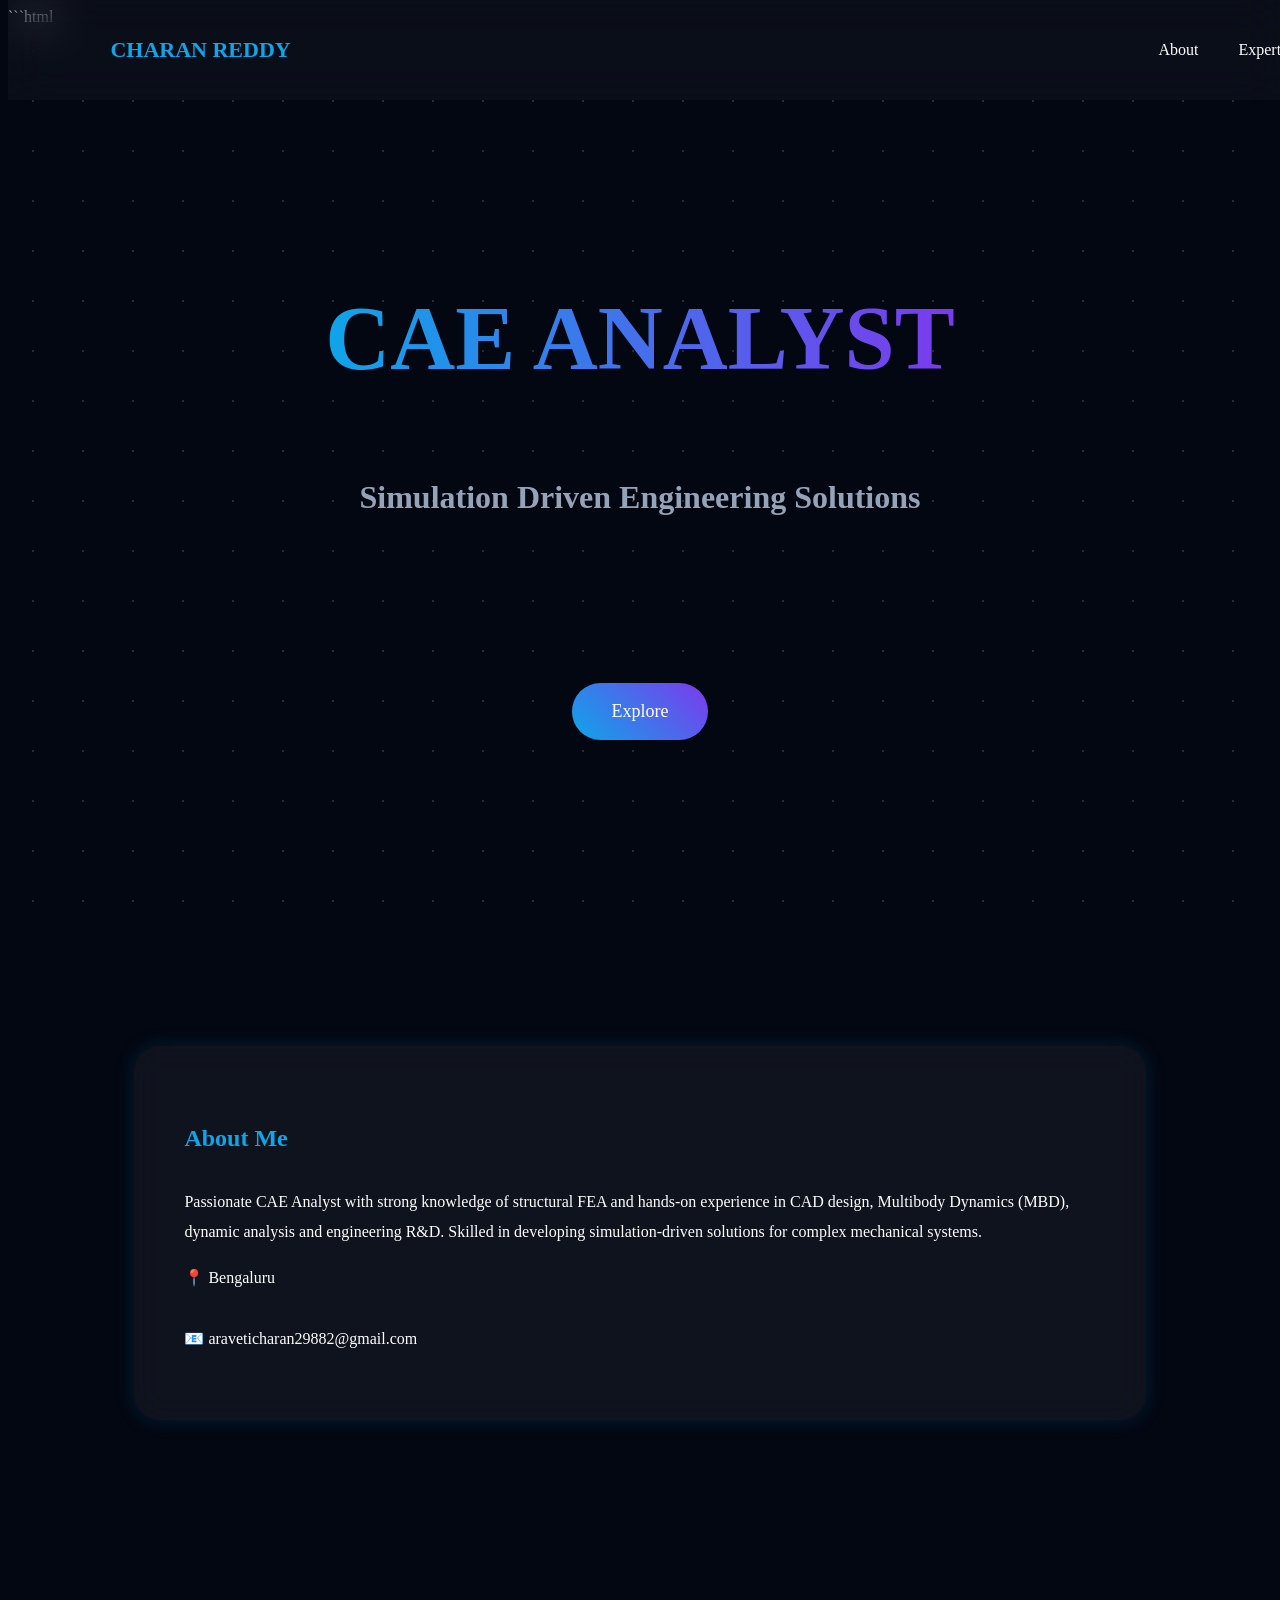
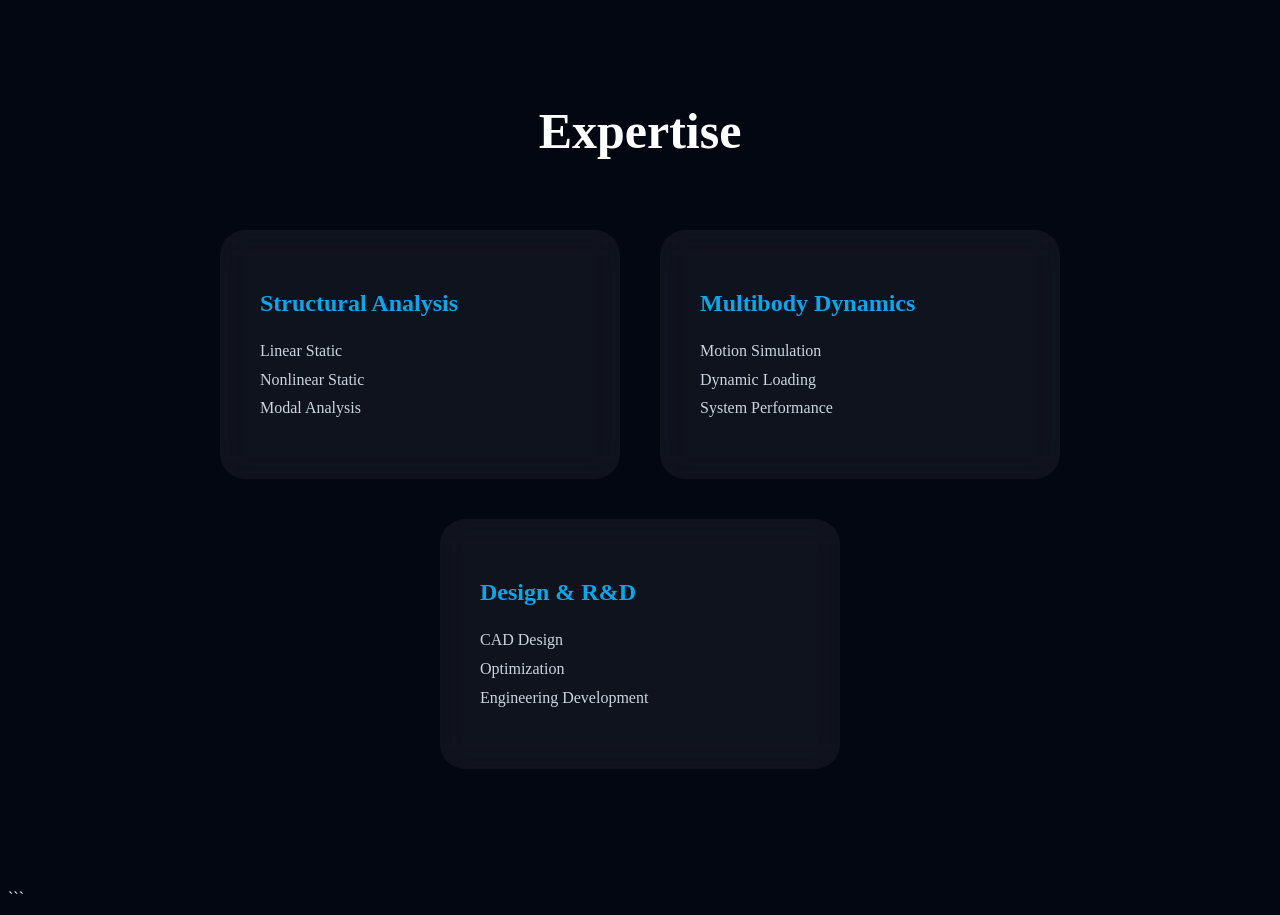
==== index.html @ 8444ec83 "Change Projects link to use an ID for targeting" ====
```html
<!DOCTYPE html>
<html lang="en">

<head>

<meta charset="UTF-8">
<meta name="viewport" content="width=device-width, initial-scale=1.0">

<title>Charan Reddy | CAE Analyst</title>

<link rel="stylesheet" href="style.css">

<link rel="preconnect" href="https://fonts.googleapis.com">
<link rel="preconnect" href="https://fonts.gstatic.com">

<link href="https://fonts.googleapis.com/css2?family=Poppins:wght@300;400;500;700&display=swap" rel="stylesheet">

</head>

<body>

<!-- Background Stars -->
<div class="stars"></div>

<!-- Navbar -->

<nav>

<div class="logo">

CHARAN REDDY

</div>

<ul>

<li><a href="#about">About</a></li>

<li><a href="#expertise">Expertise</a></li>

<li><a href="#" id="projectsLink">Projects</a></li>

</ul>

</nav>


<!-- Hero Section -->

<section class="hero">

<h1>

CAE ANALYST

</h1>

<h2>

Simulation Driven Engineering Solutions

</h2>

<div class="typing">

<span id="typing-text"></span>

</div>

<a class="explore-btn" href="#about">

Explore

</a>

</section>


<!-- About -->

<section id="about">

<div class="glass-card">

<h2>

About Me

</h2>

<p>

Passionate CAE Analyst with strong knowledge of structural FEA and hands-on experience in CAD design, Multibody Dynamics (MBD), dynamic analysis and engineering R&D. Skilled in developing simulation-driven solutions for complex mechanical systems.

</p>

<p>

📍 Bengaluru

<br><br>

📧 araveticharan29882@gmail.com

</p>

</div>

</section>



<!-- Expertise -->

<section id="expertise">

<h1>

Expertise

</h1>

<div class="cards">

<div class="card">

<h2>

Structural Analysis

</h2>

<p>

Linear Static<br>

Nonlinear Static<br>

Modal Analysis

</p>

</div>


<div class="card">

<h2>

Multibody Dynamics

</h2>

<p>

Motion Simulation<br>

Dynamic Loading<br>

System Performance

</p>

</div>


<div class="card">

<h2>

Design & R&D

</h2>

<p>

CAD Design<br>

Optimization<br>

Engineering Development

</p>

</div>

</div>

</section>


<!-- Overlay Project Page -->

<div class="project-overlay" id="projectOverlay">

<div class="overlay-content">

<span class="close-btn" onclick="closeProjects()">

✖

</span>

<h1>

Engineering Case Studies

</h1>


<div class="project-item">

<h2>

MBD and FEA of Extendable Trailer

</h2>

<p>

HyperMesh | OptiStruct | MotionView

</p>

<a href="trailer_case_study.html">

View Case Study →

</a>

</div>



<div class="project-item">

<h2>

FEA Analysis of Hydrostatic Lathe Headstock Assembly

</h2>

<p>

HyperMesh | HyperView

</p>

<a href="headstock_case_study.html">

View Case Study →

</a>

</div>

</div>

</div>


<script src="script.js"></script>

</body>

</html>
```
---- style.css ----
```css
*{
margin:0;
padding:0;
box-sizing:border-box;
font-family:'Poppins',sans-serif;
}

html{
scroll-behavior:smooth;
}

body{
background:#030712;
color:white;
overflow-x:hidden;
}

/* STAR BACKGROUND */

.stars{
position:fixed;
width:100%;
height:100%;
background:
radial-gradient(white 1px, transparent 1px);
background-size:50px 50px;
opacity:0.15;
animation:moveStars 120s linear infinite;
z-index:-1;
}

@keyframes moveStars{

0%{
transform:translateY(0);
}

100%{
transform:translateY(-1000px);
}

}

/* NAVBAR */

nav{

position:fixed;
top:0;
width:100%;
padding:25px 8%;
display:flex;
justify-content:space-between;
align-items:center;

background:rgba(255,255,255,0.03);

backdrop-filter:blur(20px);

z-index:100;

}

.logo{

font-size:22px;
font-weight:700;
color:#0ea5e9;

}

nav ul{

display:flex;
list-style:none;
gap:40px;

}

nav a{

text-decoration:none;
color:white;
transition:0.3s;

}

nav a:hover{

color:#0ea5e9;

}


/* HERO */

.hero{

height:100vh;

display:flex;

flex-direction:column;

justify-content:center;

align-items:center;

text-align:center;

padding:0 20px;

}

.hero h1{

font-size:90px;

background:linear-gradient(to right,#0ea5e9,#7c3aed);

-webkit-background-clip:text;

-webkit-text-fill-color:transparent;

}

.hero h2{

font-size:32px;

margin-top:15px;

color:#94a3b8;

}

.typing{

margin-top:40px;

font-size:24px;

color:#0ea5e9;

height:40px;

}

.explore-btn{

margin-top:60px;

padding:18px 40px;

background:linear-gradient(45deg,#0ea5e9,#7c3aed);

border-radius:50px;

text-decoration:none;

color:white;

font-size:18px;

transition:0.4s;

}

.explore-btn:hover{

transform:translateY(-10px);

box-shadow:

0 0 20px #0ea5e9,

0 0 50px rgba(14,165,233,0.5);

}


/* SECTIONS */

section{

padding:120px 10%;

}


/* GLASS CARD */

.glass-card{

background:rgba(255,255,255,0.05);

backdrop-filter:blur(15px);

padding:50px;

border-radius:25px;

box-shadow:

0 0 20px rgba(14,165,233,0.15);

line-height:1.9;

}

.glass-card h2{

margin-bottom:25px;

color:#0ea5e9;

}


/* EXPERTISE */

#expertise h1{

text-align:center;

margin-bottom:70px;

font-size:50px;

}

.cards{

display:flex;

justify-content:center;

gap:40px;

flex-wrap:wrap;

}

.card{

width:320px;

padding:40px;

background:rgba(255,255,255,0.05);

border-radius:25px;

backdrop-filter:blur(15px);

transition:0.4s;

}

.card:hover{

transform:translateY(-15px);

box-shadow:

0 0 30px rgba(14,165,233,0.5);

}

.card h2{

color:#0ea5e9;

margin-bottom:20px;

}

.card p{

line-height:1.8;

color:#cbd5e1;

}


/* PROJECT OVERLAY */

.project-overlay{

position:fixed;

top:0;

left:0;

width:100%;

height:100%;

background:#030712;

display:none;

justify-content:center;

align-items:center;

z-index:999;

}

.overlay-content{

width:80%;

max-width:1000px;

}

.overlay-content h1{

font-size:60px;

margin-bottom:50px;

text-align:center;

background:linear-gradient(to right,#0ea5e9,#7c3aed);

-webkit-background-clip:text;

-webkit-text-fill-color:transparent;

}

.project-item{

background:rgba(255,255,255,0.05);

padding:40px;

margin-bottom:30px;

border-radius:20px;

transition:0.4s;

}

.project-item:hover{

transform:translateX(15px);

}

.project-item h2{

color:#0ea5e9;

margin-bottom:15px;

}

.project-item p{

color:#94a3b8;

margin-bottom:20px;

}

.project-item a{

color:white;

text-decoration:none;

font-weight:600;

}

.close-btn{

font-size:35px;

float:right;

cursor:pointer;

color:white;

}
```

/* Fade Animation */

.glass-card,
.card{

opacity:0;

transform:translateY(80px);

transition:all 1s ease;

}


.show{

opacity:1;

transform:translateY(0);

}


/* Overlay Animation */

.project-overlay{

opacity:0;

transition:0.5s;

}


.project-overlay[style*="flex"]{

opacity:1;

}


/* Scrollbar */

::-webkit-scrollbar{

width:10px;

}

::-webkit-scrollbar-track{

background:#030712;

}

::-webkit-scrollbar-thumb{

background:#0ea5e9;

border-radius:10px;

}


/* Selection Color */

::selection{

background:#0ea5e9;

color:white;

}
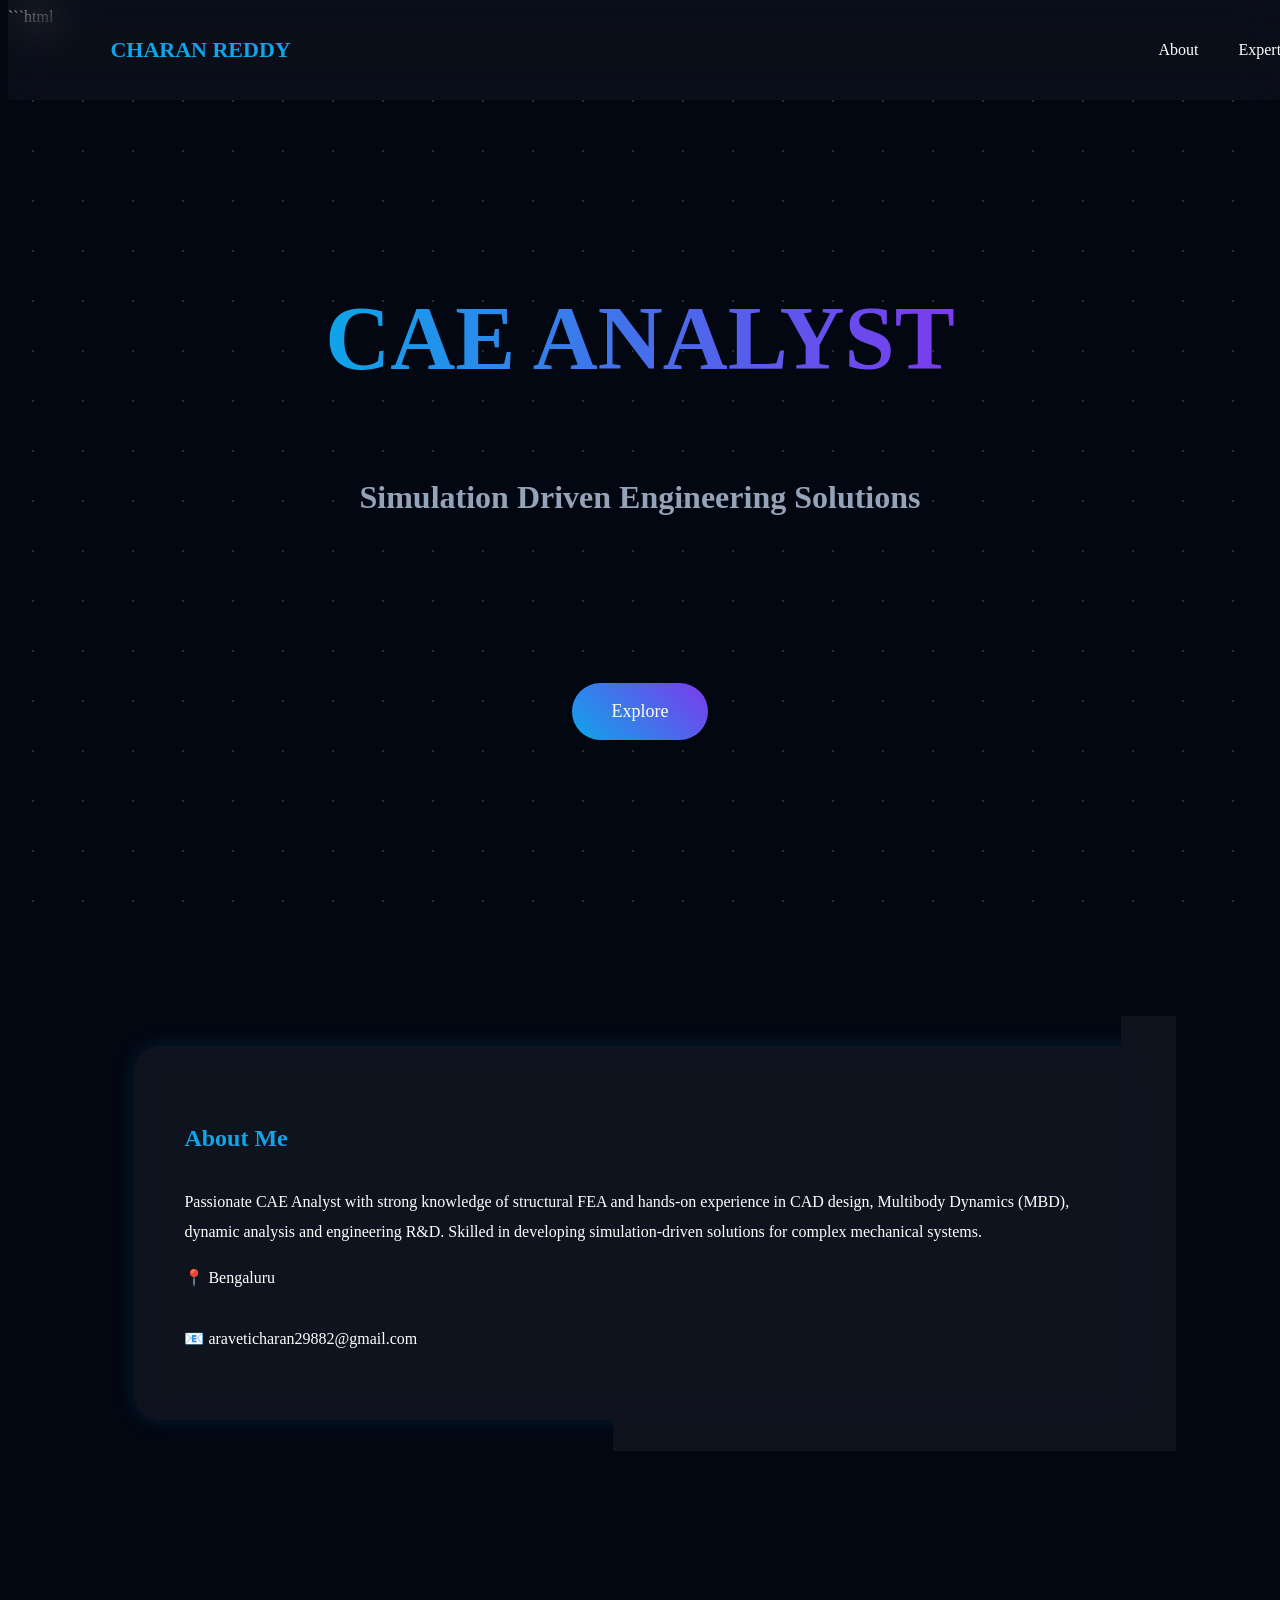
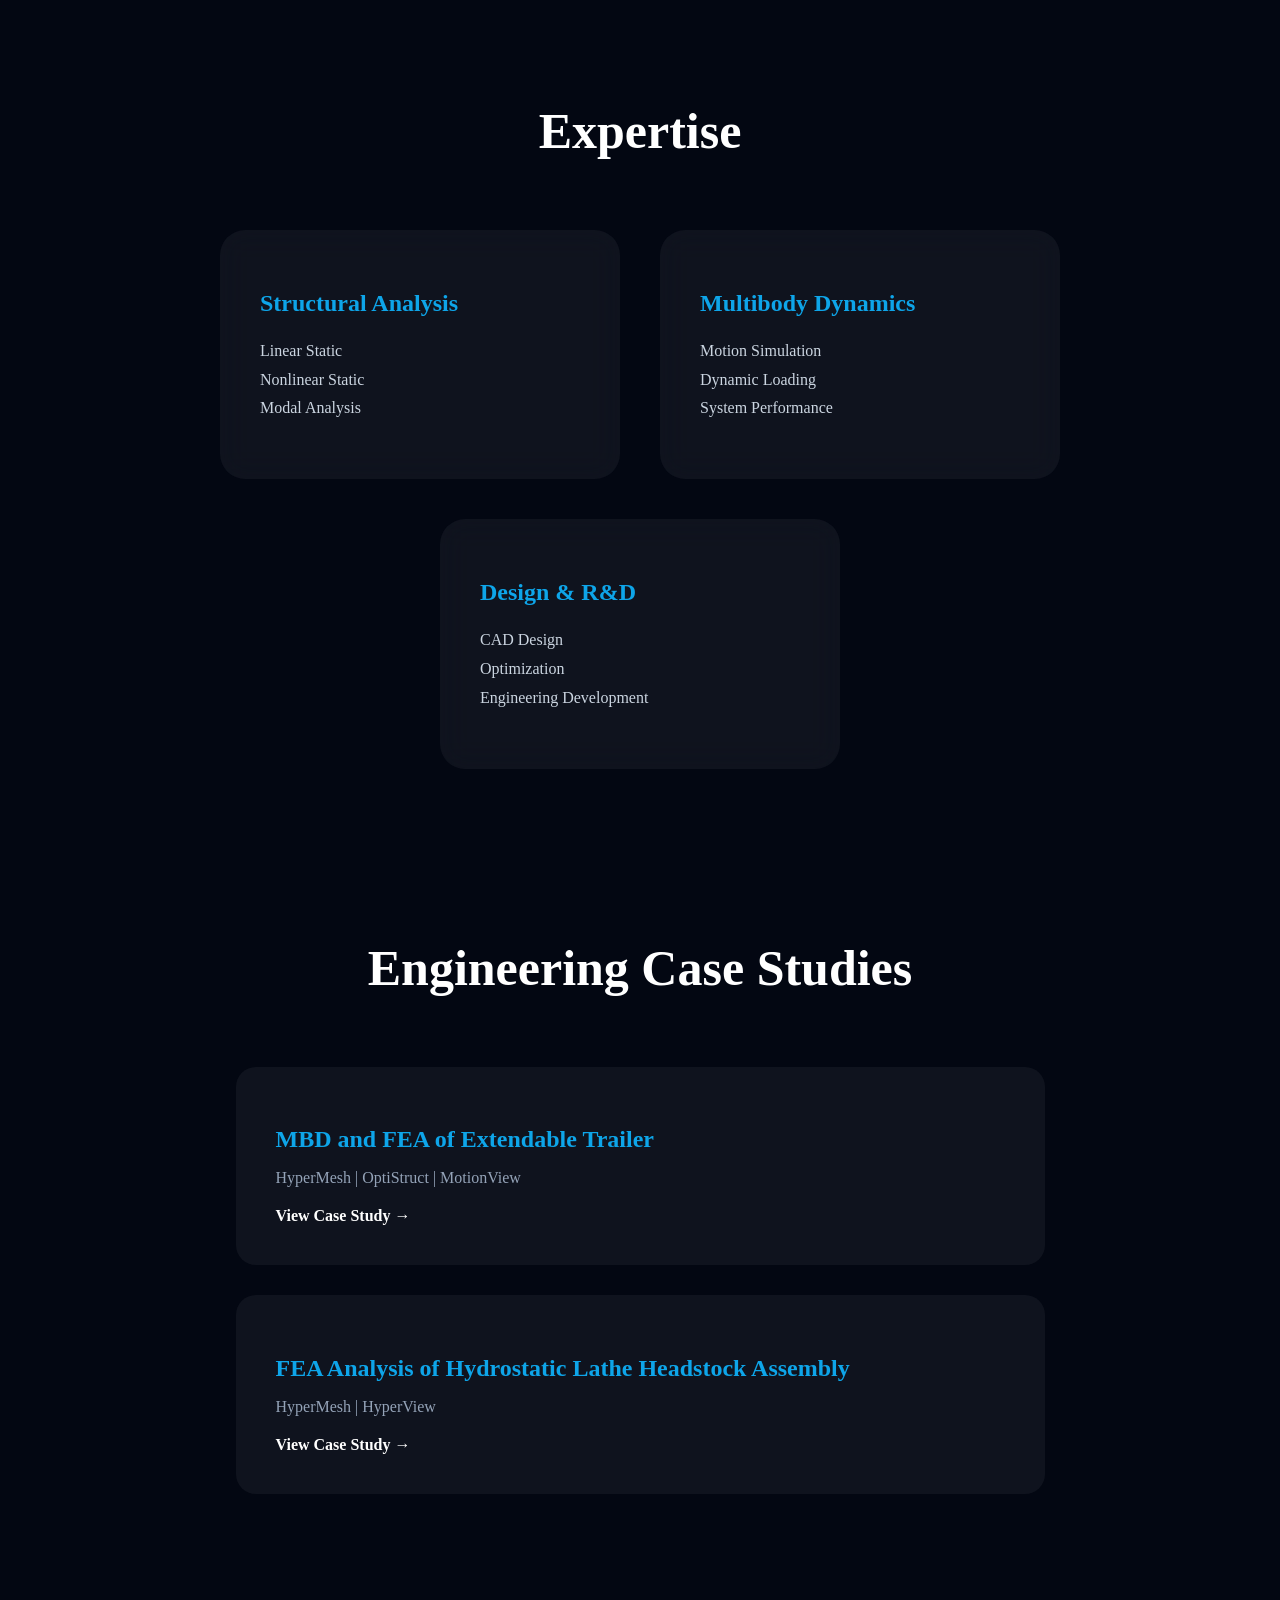
==== commit 61d12fa1: "Add engineering case studies section to index.html" ====
--- a/index.html
+++ b/index.html
@@ -187,82 +187,32 @@
 
 </div>
 
+<section id="projects" class="projects-section">
+
+  <h1>Engineering Case Studies</h1>
+
+  <div class="project-item">
+
+    <h2>MBD and FEA of Extendable Trailer</h2>
+
+    <p>HyperMesh | OptiStruct | MotionView</p>
+
+    <a href="trailer_case_study.html">
+      View Case Study →
+    </a>
+
+  </div>
+
+  <div class="project-item">
+
+    <h2>FEA Analysis of Hydrostatic Lathe Headstock Assembly</h2>
+
+    <p>HyperMesh | HyperView</p>
+
+    <a href="headstock_case_study.html">
+      View Case Study →
+    </a>
+
+  </div>
+
 </section>
-
-
-<!-- Overlay Project Page -->
-
-<div class="project-overlay" id="projectOverlay">
-
-<div class="overlay-content">
-
-<span class="close-btn" onclick="closeProjects()">
-
-✖
-
-</span>
-
-<h1>
-
-Engineering Case Studies
-
-</h1>
-
-
-<div class="project-item">
-
-<h2>
-
-MBD and FEA of Extendable Trailer
-
-</h2>
-
-<p>
-
-HyperMesh | OptiStruct | MotionView
-
-</p>
-
-<a href="trailer_case_study.html">
-
-View Case Study →
-
-</a>
-
-</div>
-
-
-
-<div class="project-item">
-
-<h2>
-
-FEA Analysis of Hydrostatic Lathe Headstock Assembly
-
-</h2>
-
-<p>
-
-HyperMesh | HyperView
-
-</p>
-
-<a href="headstock_case_study.html">
-
-View Case Study →
-
-</a>
-
-</div>
-
-</div>
-
-</div>
-
-
-<script src="script.js"></script>
-
-</body>
-
-</html>
-```
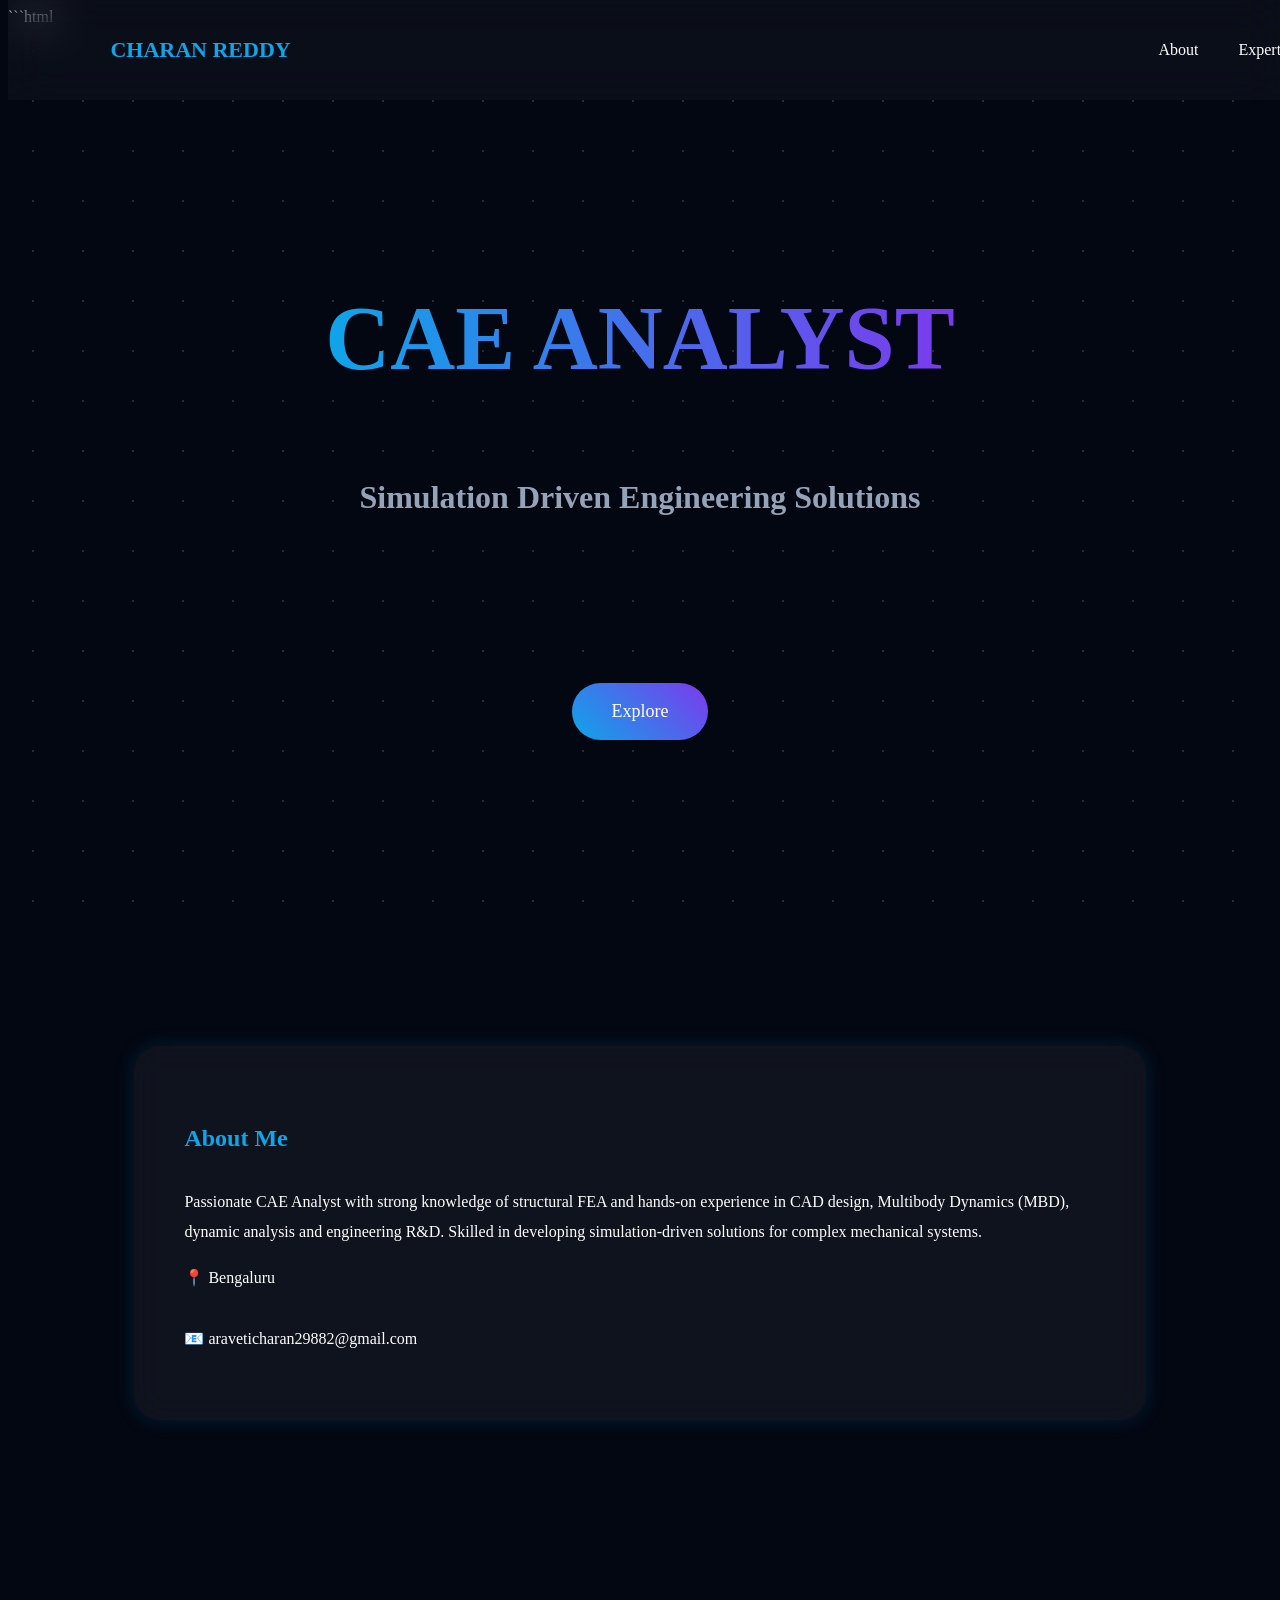
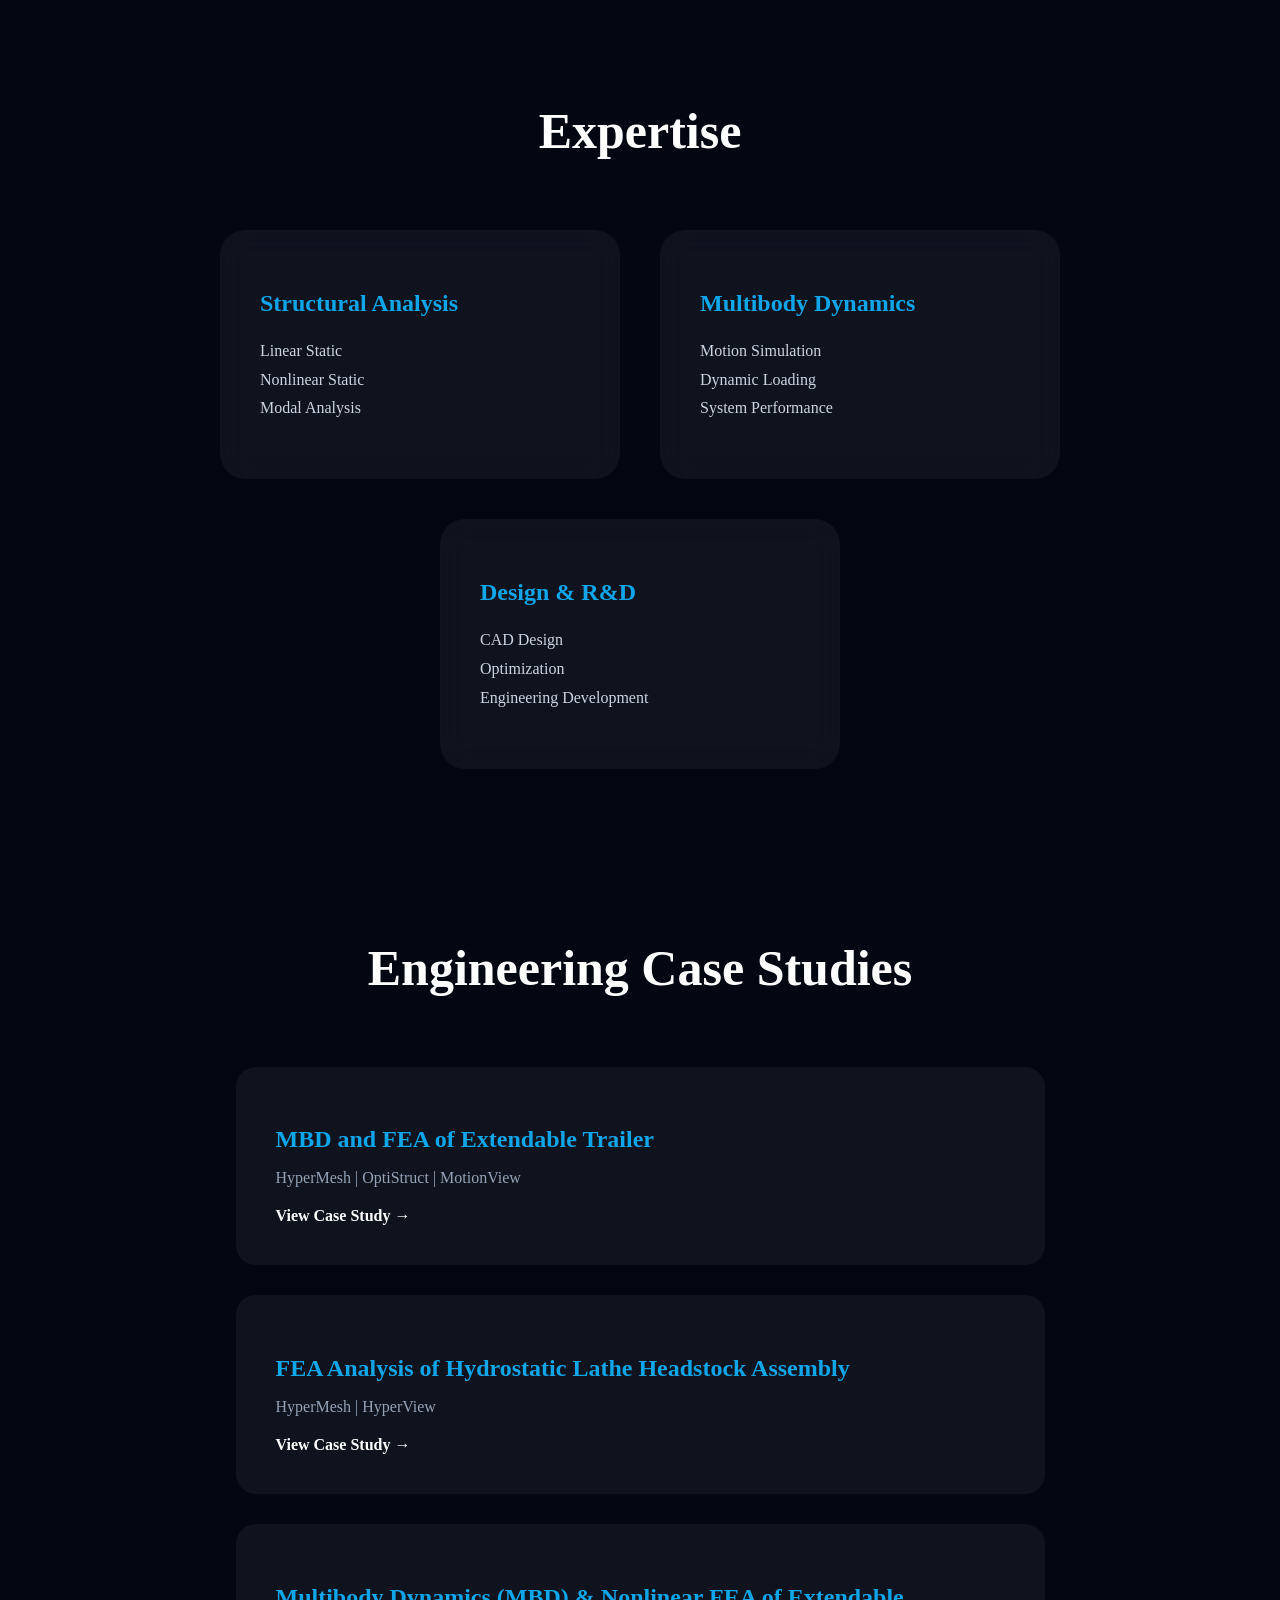
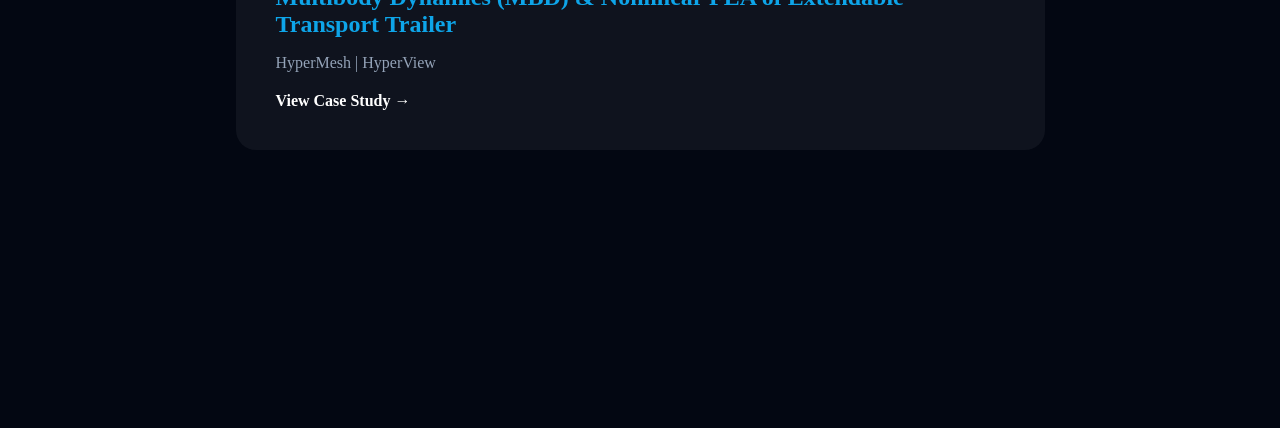
==== commit e414425c: "Add project item for Multibody Dynamics case study" ====
--- a/index.html
+++ b/index.html
@@ -215,4 +215,15 @@
 
   </div>
 
+  <div class="project-item">
+
+    <h2> Multibody Dynamics (MBD) & Nonlinear FEA of Extendable Transport Trailer</h2>
+
+    <p>HyperMesh | HyperView</p>
+
+    <a href="trailer2.html">
+      View Case Study →
+    </a>
+
+  </div>
 </section>
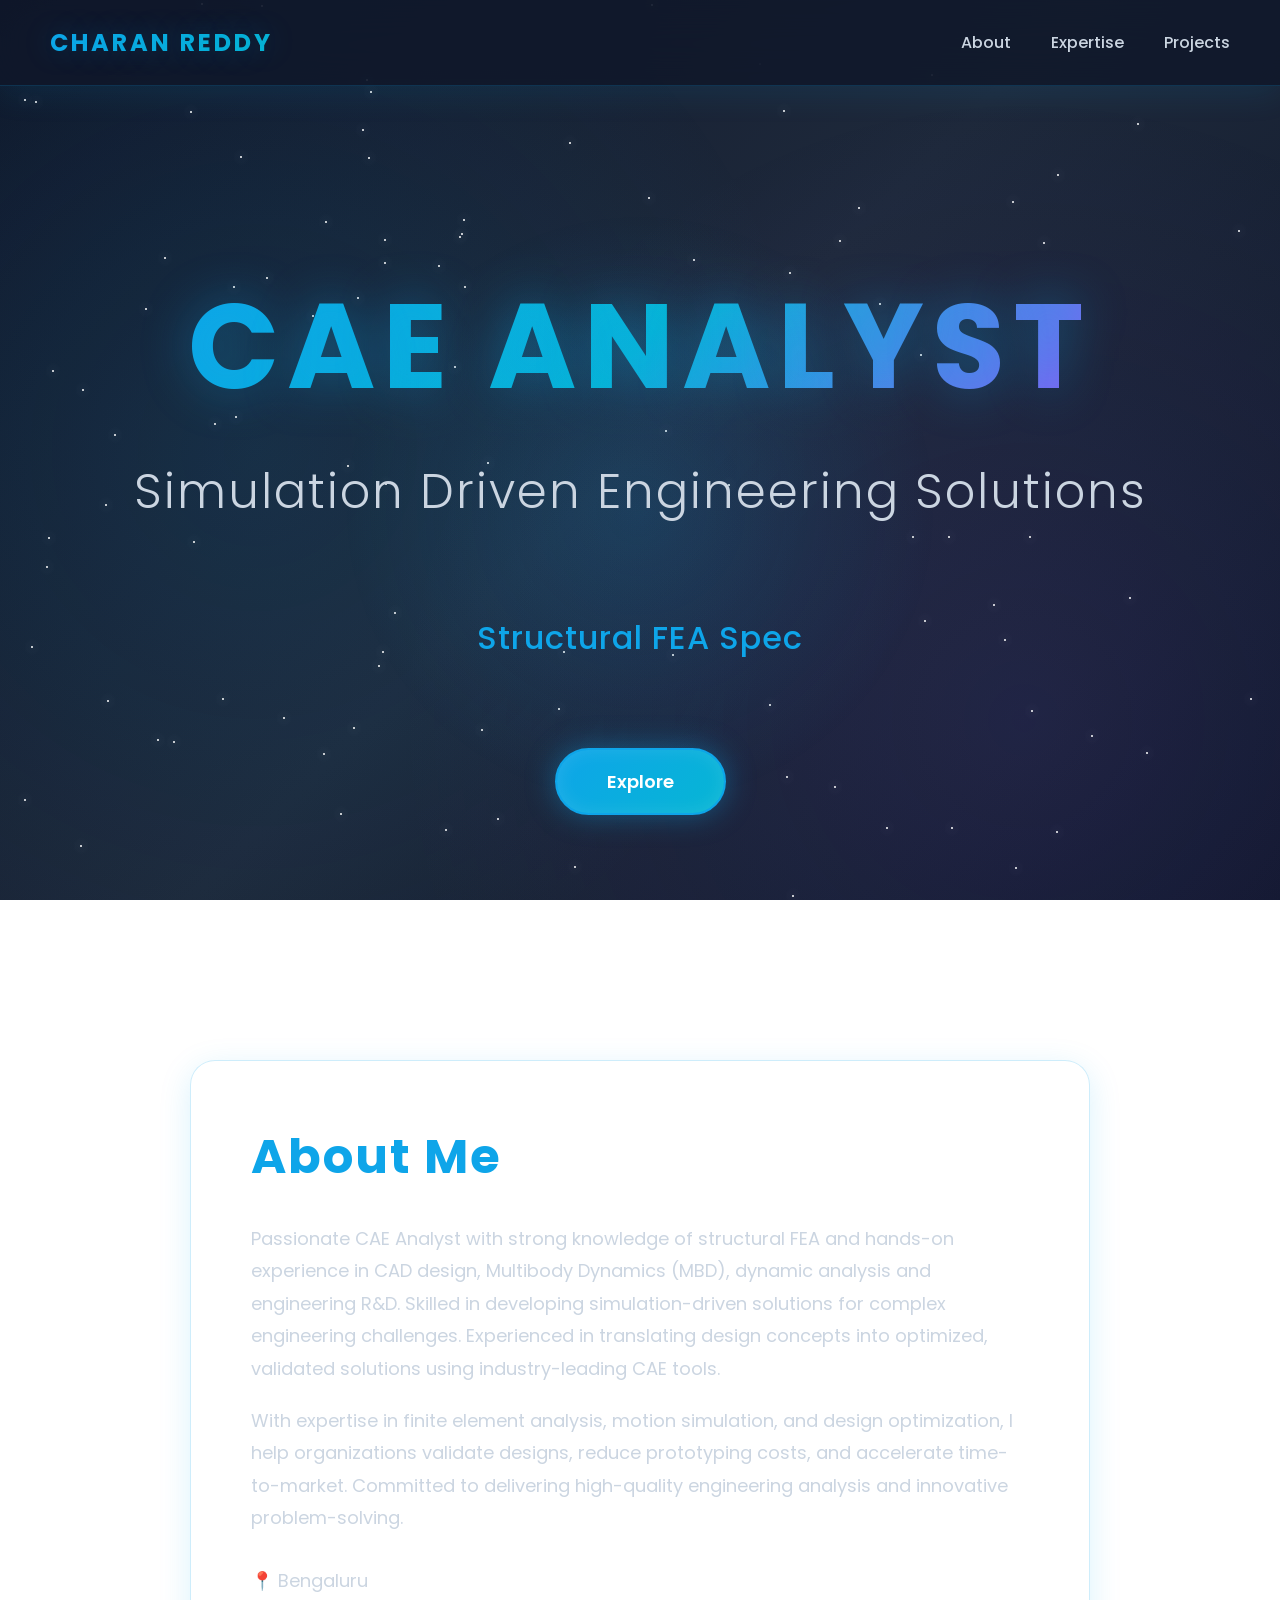
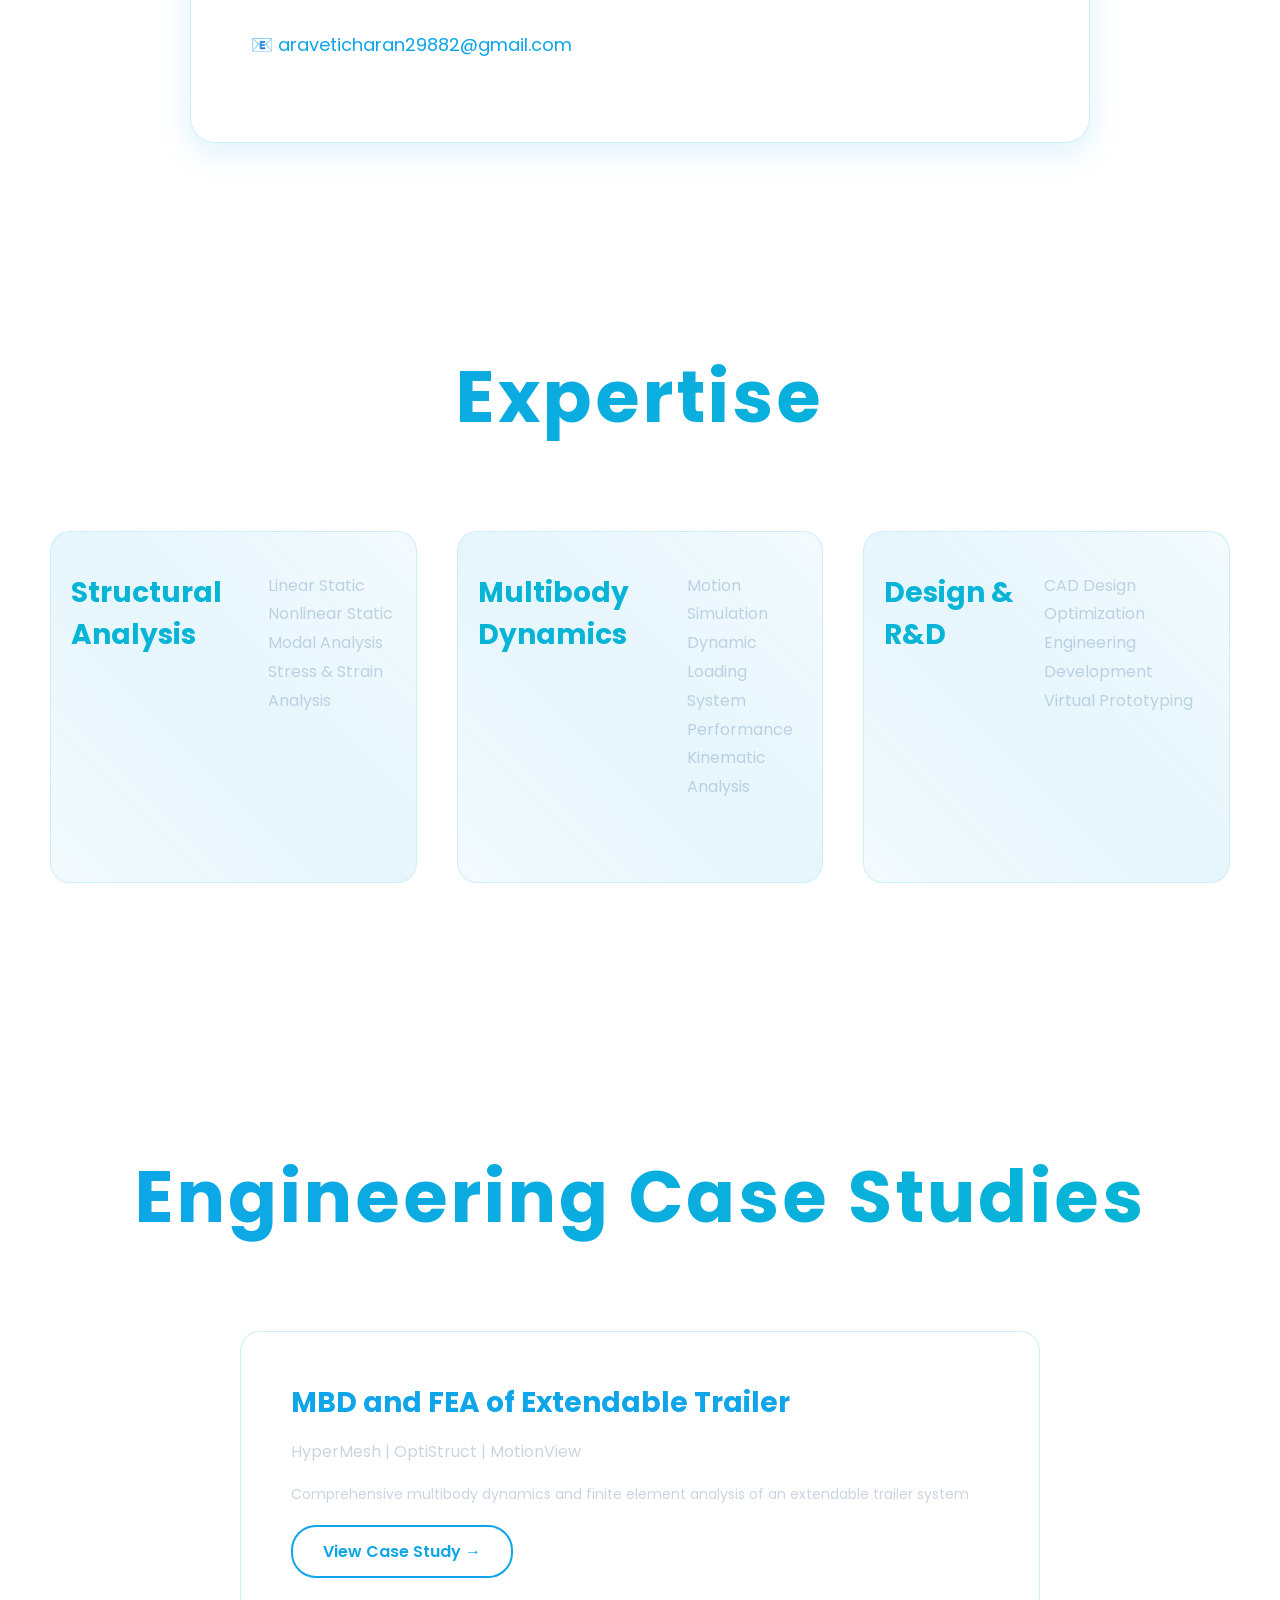
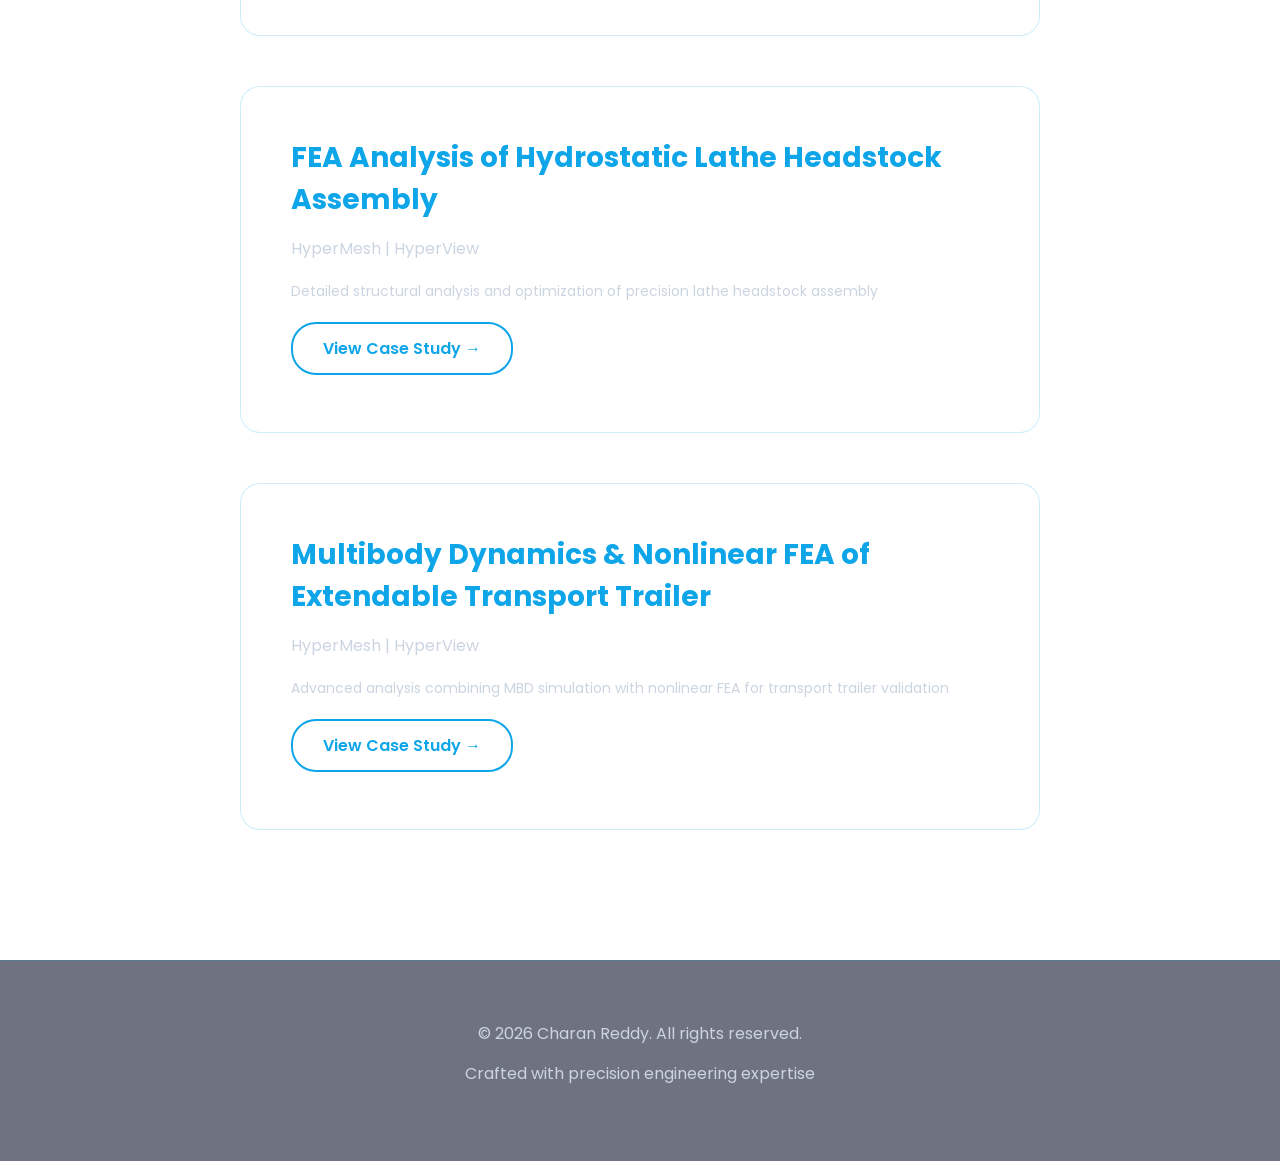
==== commit 2d5ab7ce: "Update index.html with complete content, proper structure, and JavaScript animations for typing effe" ====
--- a/index.html
+++ b/index.html
@@ -1,229 +1,225 @@
-```html
 <!DOCTYPE html>
 <html lang="en">
 
 <head>
-
-<meta charset="UTF-8">
-<meta name="viewport" content="width=device-width, initial-scale=1.0">
-
-<title>Charan Reddy | CAE Analyst</title>
-
-<link rel="stylesheet" href="style.css">
-
-<link rel="preconnect" href="https://fonts.googleapis.com">
-<link rel="preconnect" href="https://fonts.gstatic.com">
-
-<link href="https://fonts.googleapis.com/css2?family=Poppins:wght@300;400;500;700&display=swap" rel="stylesheet">
-
+    <meta charset="UTF-8">
+    <meta name="viewport" content="width=device-width, initial-scale=1.0">
+    <title>Charan Reddy | CAE Analyst</title>
+    <link rel="stylesheet" href="style.css">
+    <link rel="preconnect" href="https://fonts.googleapis.com">
+    <link rel="preconnect" href="https://fonts.gstatic.com">
+    <link href="https://fonts.googleapis.com/css2?family=Poppins:wght@300;400;500;700&display=swap" rel="stylesheet">
 </head>
 
 <body>
 
-<!-- Background Stars -->
-<div class="stars"></div>
-
-<!-- Navbar -->
-
-<nav>
-
-<div class="logo">
-
-CHARAN REDDY
-
-</div>
-
-<ul>
-
-<li><a href="#about">About</a></li>
-
-<li><a href="#expertise">Expertise</a></li>
-
-<li><a href="#" id="projectsLink">Projects</a></li>
-
-</ul>
-
-</nav>
-
-
-<!-- Hero Section -->
-
-<section class="hero">
-
-<h1>
-
-CAE ANALYST
-
-</h1>
-
-<h2>
-
-Simulation Driven Engineering Solutions
-
-</h2>
-
-<div class="typing">
-
-<span id="typing-text"></span>
-
-</div>
-
-<a class="explore-btn" href="#about">
-
-Explore
-
-</a>
-
-</section>
-
-
-<!-- About -->
-
-<section id="about">
-
-<div class="glass-card">
-
-<h2>
-
-About Me
-
-</h2>
-
-<p>
-
-Passionate CAE Analyst with strong knowledge of structural FEA and hands-on experience in CAD design, Multibody Dynamics (MBD), dynamic analysis and engineering R&D. Skilled in developing simulation-driven solutions for complex mechanical systems.
-
-</p>
-
-<p>
-
-📍 Bengaluru
-
-<br><br>
-
-📧 araveticharan29882@gmail.com
-
-</p>
-
-</div>
-
-</section>
-
-
-
-<!-- Expertise -->
-
-<section id="expertise">
-
-<h1>
-
-Expertise
-
-</h1>
-
-<div class="cards">
-
-<div class="card">
-
-<h2>
-
-Structural Analysis
-
-</h2>
-
-<p>
-
-Linear Static<br>
-
-Nonlinear Static<br>
-
-Modal Analysis
-
-</p>
-
-</div>
-
-
-<div class="card">
-
-<h2>
-
-Multibody Dynamics
-
-</h2>
-
-<p>
-
-Motion Simulation<br>
-
-Dynamic Loading<br>
-
-System Performance
-
-</p>
-
-</div>
-
-
-<div class="card">
-
-<h2>
-
-Design & R&D
-
-</h2>
-
-<p>
-
-CAD Design<br>
-
-Optimization<br>
-
-Engineering Development
-
-</p>
-
-</div>
-
-</div>
-
-<section id="projects" class="projects-section">
-
-  <h1>Engineering Case Studies</h1>
-
-  <div class="project-item">
-
-    <h2>MBD and FEA of Extendable Trailer</h2>
-
-    <p>HyperMesh | OptiStruct | MotionView</p>
-
-    <a href="trailer_case_study.html">
-      View Case Study →
-    </a>
-
-  </div>
-
-  <div class="project-item">
-
-    <h2>FEA Analysis of Hydrostatic Lathe Headstock Assembly</h2>
-
-    <p>HyperMesh | HyperView</p>
-
-    <a href="headstock_case_study.html">
-      View Case Study →
-    </a>
-
-  </div>
-
-  <div class="project-item">
-
-    <h2> Multibody Dynamics (MBD) & Nonlinear FEA of Extendable Transport Trailer</h2>
-
-    <p>HyperMesh | HyperView</p>
-
-    <a href="trailer2.html">
-      View Case Study →
-    </a>
-
-  </div>
-</section>
+    <!-- Background Stars -->
+    <div class="stars"></div>
+
+    <!-- Navbar -->
+    <nav>
+        <div class="logo">CHARAN REDDY</div>
+        <ul>
+            <li><a href="#about">About</a></li>
+            <li><a href="#expertise">Expertise</a></li>
+            <li><a href="#projects">Projects</a></li>
+        </ul>
+    </nav>
+
+    <!-- Hero Section -->
+    <section class="hero">
+        <h1>CAE ANALYST</h1>
+        <h2>Simulation Driven Engineering Solutions</h2>
+        <div class="typing">
+            <span id="typing-text"></span>
+        </div>
+        <a class="explore-btn" href="#about">Explore</a>
+    </section>
+
+    <!-- About -->
+    <section id="about">
+        <div class="glass-card">
+            <h2>About Me</h2>
+            <p>
+                Passionate CAE Analyst with strong knowledge of structural FEA and hands-on experience in CAD design, Multibody Dynamics (MBD), dynamic analysis and engineering R&D. Skilled in developing simulation-driven solutions for complex engineering challenges. Experienced in translating design concepts into optimized, validated solutions using industry-leading CAE tools.
+            </p>
+            <p>
+                With expertise in finite element analysis, motion simulation, and design optimization, I help organizations validate designs, reduce prototyping costs, and accelerate time-to-market. Committed to delivering high-quality engineering analysis and innovative problem-solving.
+            </p>
+            <p style="margin-top: 30px; color: var(--text-secondary);">
+                📍 Bengaluru<br><br>
+                📧 <a href="mailto:araveticharan29882@gmail.com" style="color: var(--primary-color); text-decoration: none;">araveticharan29882@gmail.com</a>
+            </p>
+        </div>
+    </section>
+
+    <!-- Expertise -->
+    <section id="expertise">
+        <h1>Expertise</h1>
+        <div class="cards">
+            <div class="card">
+                <h2>Structural Analysis</h2>
+                <p>
+                    Linear Static<br>
+                    Nonlinear Static<br>
+                    Modal Analysis<br>
+                    Stress & Strain Analysis
+                </p>
+            </div>
+
+            <div class="card">
+                <h2>Multibody Dynamics</h2>
+                <p>
+                    Motion Simulation<br>
+                    Dynamic Loading<br>
+                    System Performance<br>
+                    Kinematic Analysis
+                </p>
+            </div>
+
+            <div class="card">
+                <h2>Design & R&D</h2>
+                <p>
+                    CAD Design<br>
+                    Optimization<br>
+                    Engineering Development<br>
+                    Virtual Prototyping
+                </p>
+            </div>
+        </div>
+    </section>
+
+    <!-- Projects/Case Studies Section -->
+    <section id="projects" class="projects-section">
+        <h1>Engineering Case Studies</h1>
+
+        <div class="project-item">
+            <h2>MBD and FEA of Extendable Trailer</h2>
+            <p>HyperMesh | OptiStruct | MotionView</p>
+            <p style="font-size: 14px; color: var(--text-secondary); margin-top: 10px;">
+                Comprehensive multibody dynamics and finite element analysis of an extendable trailer system
+            </p>
+            <a href="trailer_case_study.html">View Case Study →</a>
+        </div>
+
+        <div class="project-item">
+            <h2>FEA Analysis of Hydrostatic Lathe Headstock Assembly</h2>
+            <p>HyperMesh | HyperView</p>
+            <p style="font-size: 14px; color: var(--text-secondary); margin-top: 10px;">
+                Detailed structural analysis and optimization of precision lathe headstock assembly
+            </p>
+            <a href="headstock_case_study.html">View Case Study →</a>
+        </div>
+
+        <div class="project-item">
+            <h2>Multibody Dynamics & Nonlinear FEA of Extendable Transport Trailer</h2>
+            <p>HyperMesh | HyperView</p>
+            <p style="font-size: 14px; color: var(--text-secondary); margin-top: 10px;">
+                Advanced analysis combining MBD simulation with nonlinear FEA for transport trailer validation
+            </p>
+            <a href="trailer_2.html">View Case Study →</a>
+        </div>
+    </section>
+
+    <!-- Footer -->
+    <footer>
+        <p>&copy; 2026 Charan Reddy. All rights reserved.</p>
+        <p>Crafted with precision engineering expertise</p>
+    </footer>
+
+    <!-- Typing Animation Script -->
+    <script>
+        const typingTexts = [
+            "Structural FEA Specialist",
+            "CAD Design Expert",
+            "Multibody Dynamics Analyst",
+            "Engineering Problem Solver",
+            "CAE Solutions Developer"
+        ];
+
+        let currentTextIndex = 0;
+        let currentCharIndex = 0;
+        let isDeleting = false;
+        const typingSpeed = 100;
+        const deletingSpeed = 50;
+        const pauseBetweenTexts = 2000;
+
+        function typeAnimation() {
+            const typingElement = document.getElementById('typing-text');
+            const currentText = typingTexts[currentTextIndex];
+
+            if (!isDeleting) {
+                // Typing
+                if (currentCharIndex < currentText.length) {
+                    typingElement.textContent += currentText.charAt(currentCharIndex);
+                    currentCharIndex++;
+                    setTimeout(typeAnimation, typingSpeed);
+                } else {
+                    // Wait before deleting
+                    isDeleting = true;
+                    setTimeout(typeAnimation, pauseBetweenTexts);
+                }
+            } else {
+                // Deleting
+                if (currentCharIndex > 0) {
+                    typingElement.textContent = currentText.substring(0, currentCharIndex - 1);
+                    currentCharIndex--;
+                    setTimeout(typeAnimation, deletingSpeed);
+                } else {
+                    // Move to next text
+                    isDeleting = false;
+                    currentTextIndex = (currentTextIndex + 1) % typingTexts.length;
+                    setTimeout(typeAnimation, 500);
+                }
+            }
+        }
+
+        // Generate random stars
+        function generateStars() {
+            const starsContainer = document.querySelector('.stars');
+            const starCount = window.innerWidth > 768 ? 100 : 50;
+
+            for (let i = 0; i < starCount; i++) {
+                const star = document.createElement('div');
+                star.className = 'star';
+                star.style.left = Math.random() * 100 + '%';
+                star.style.top = Math.random() * 100 + '%';
+                star.style.animationDelay = Math.random() * 3 + 's';
+                starsContainer.appendChild(star);
+            }
+        }
+
+        // Smooth scroll for navigation links
+        document.querySelectorAll('a[href^="#"]').forEach(anchor => {
+            anchor.addEventListener('click', function (e) {
+                const href = this.getAttribute('href');
+                if (href !== '#') {
+                    e.preventDefault();
+                    const target = document.querySelector(href);
+                    if (target) {
+                        target.scrollIntoView({
+                            behavior: 'smooth',
+                            block: 'start'
+                        });
+                    }
+                }
+            });
+        });
+
+        // Initialize on page load
+        document.addEventListener('DOMContentLoaded', function() {
+            generateStars();
+            typeAnimation();
+        });
+
+        // Regenerate stars on resize
+        window.addEventListener('resize', function() {
+            const starsContainer = document.querySelector('.stars');
+            starsContainer.innerHTML = '';
+            generateStars();
+        });
+    </script>
+
+</body>
+
+</html>
--- a/style.css
+++ b/style.css
@@ -1,469 +1,792 @@
-```css
-*{
-margin:0;
-padding:0;
-box-sizing:border-box;
-font-family:'Poppins',sans-serif;
-}
-
-html{
-scroll-behavior:smooth;
-}
-
-body{
-background:#030712;
-color:white;
-overflow-x:hidden;
-}
-
-/* STAR BACKGROUND */
-
-.stars{
-position:fixed;
-width:100%;
-height:100%;
-background:
-radial-gradient(white 1px, transparent 1px);
-background-size:50px 50px;
-opacity:0.15;
-animation:moveStars 120s linear infinite;
-z-index:-1;
-}
-
-@keyframes moveStars{
-
-0%{
-transform:translateY(0);
-}
-
-100%{
-transform:translateY(-1000px);
-}
-
-}
-
+/* ========================= */
+/* IMMERSIVE SIMULATION WORLD */
+/* ========================= */
+
+* {
+    margin: 0;
+    padding: 0;
+    box-sizing: border-box;
+}
+
+:root {
+    --primary-color: #0ea5e9;
+    --secondary-color: #06b6d4;
+    --accent-color: #8b5cf6;
+    --dark-bg: #0f172a;
+    --card-bg: rgba(15, 23, 42, 0.6);
+    --text-primary: #f1f5f9;
+    --text-secondary: #cbd5e1;
+    --glow: rgba(14, 165, 233, 0.3);
+}
+
+body {
+    font-family: 'Poppins', sans-serif;
+    background: linear-gradient(135deg, #0f172a 0%, #1e293b 50%, #0f172a 100%);
+    color: var(--text-primary);
+    overflow-x: hidden;
+    position: relative;
+    background-attachment: fixed;
+}
+
+body::before {
+    content: '';
+    position: fixed;
+    top: 0;
+    left: 0;
+    width: 100%;
+    height: 100%;
+    background: radial-gradient(circle at 20% 50%, rgba(14, 165, 233, 0.1) 0%, transparent 50%),
+                radial-gradient(circle at 80% 80%, rgba(139, 92, 246, 0.1) 0%, transparent 50%);
+    pointer-events: none;
+    z-index: 0;
+}
+
+/* ========================= */
+/* ANIMATED BACKGROUND STARS */
+/* ========================= */
+
+.stars {
+    position: fixed;
+    top: 0;
+    left: 0;
+    width: 100%;
+    height: 100%;
+    z-index: 1;
+    pointer-events: none;
+}
+
+.star {
+    position: absolute;
+    width: 2px;
+    height: 2px;
+    background: white;
+    border-radius: 50%;
+    box-shadow: 0 0 10px rgba(255, 255, 255, 0.8);
+    animation: twinkle 3s infinite;
+}
+
+@keyframes twinkle {
+    0%, 100% { opacity: 0.3; }
+    50% { opacity: 1; }
+}
+
+/* ========================= */
 /* NAVBAR */
-
-nav{
-
-position:fixed;
-top:0;
-width:100%;
-padding:25px 8%;
-display:flex;
-justify-content:space-between;
-align-items:center;
-
-background:rgba(255,255,255,0.03);
-
-backdrop-filter:blur(20px);
-
-z-index:100;
-
-}
-
-.logo{
-
-font-size:22px;
-font-weight:700;
-color:#0ea5e9;
-
-}
-
-nav ul{
-
-display:flex;
-list-style:none;
-gap:40px;
-
-}
-
-nav a{
-
-text-decoration:none;
-color:white;
-transition:0.3s;
-
-}
-
-nav a:hover{
-
-color:#0ea5e9;
-
-}
-
-
-/* HERO */
-
-.hero{
-
-height:100vh;
-
-display:flex;
-
-flex-direction:column;
-
-justify-content:center;
-
-align-items:center;
-
-text-align:center;
-
-padding:0 20px;
-
-}
-
-.hero h1{
-
-font-size:90px;
-
-background:linear-gradient(to right,#0ea5e9,#7c3aed);
-
--webkit-background-clip:text;
-
--webkit-text-fill-color:transparent;
-
-}
-
-.hero h2{
-
-font-size:32px;
-
-margin-top:15px;
-
-color:#94a3b8;
-
-}
-
-.typing{
-
-margin-top:40px;
-
-font-size:24px;
-
-color:#0ea5e9;
-
-height:40px;
-
-}
-
-.explore-btn{
-
-margin-top:60px;
-
-padding:18px 40px;
-
-background:linear-gradient(45deg,#0ea5e9,#7c3aed);
-
-border-radius:50px;
-
-text-decoration:none;
-
-color:white;
-
-font-size:18px;
-
-transition:0.4s;
-
-}
-
-.explore-btn:hover{
-
-transform:translateY(-10px);
-
-box-shadow:
-
-0 0 20px #0ea5e9,
-
-0 0 50px rgba(14,165,233,0.5);
-
-}
-
-
-/* SECTIONS */
-
-section{
-
-padding:120px 10%;
-
-}
-
-
-/* GLASS CARD */
-
-.glass-card{
-
-background:rgba(255,255,255,0.05);
-
-backdrop-filter:blur(15px);
-
-padding:50px;
-
-border-radius:25px;
-
-box-shadow:
-
-0 0 20px rgba(14,165,233,0.15);
-
-line-height:1.9;
-
-}
-
-.glass-card h2{
-
-margin-bottom:25px;
-
-color:#0ea5e9;
-
-}
-
-
-/* EXPERTISE */
-
-#expertise h1{
-
-text-align:center;
-
-margin-bottom:70px;
-
-font-size:50px;
-
-}
-
-.cards{
-
-display:flex;
-
-justify-content:center;
-
-gap:40px;
-
-flex-wrap:wrap;
-
-}
-
-.card{
-
-width:320px;
-
-padding:40px;
-
-background:rgba(255,255,255,0.05);
-
-border-radius:25px;
-
-backdrop-filter:blur(15px);
-
-transition:0.4s;
-
-}
-
-.card:hover{
-
-transform:translateY(-15px);
-
-box-shadow:
-
-0 0 30px rgba(14,165,233,0.5);
-
-}
-
-.card h2{
-
-color:#0ea5e9;
-
-margin-bottom:20px;
-
-}
-
-.card p{
-
-line-height:1.8;
-
-color:#cbd5e1;
-
-}
-
-
-/* PROJECT OVERLAY */
-
-.project-overlay{
-
-position:fixed;
-
-top:0;
-
-left:0;
-
-width:100%;
-
-height:100%;
-
-background:#030712;
-
-display:none;
-
-justify-content:center;
-
-align-items:center;
-
-z-index:999;
-
-}
-
-.overlay-content{
-
-width:80%;
-
-max-width:1000px;
-
-}
-
-.overlay-content h1{
-
-font-size:60px;
-
-margin-bottom:50px;
-
-text-align:center;
-
-background:linear-gradient(to right,#0ea5e9,#7c3aed);
-
--webkit-background-clip:text;
-
--webkit-text-fill-color:transparent;
-
-}
-
-.project-item{
-
-background:rgba(255,255,255,0.05);
-
-padding:40px;
-
-margin-bottom:30px;
-
-border-radius:20px;
-
-transition:0.4s;
-
-}
-
-.project-item:hover{
-
-transform:translateX(15px);
-
-}
-
-.project-item h2{
-
-color:#0ea5e9;
-
-margin-bottom:15px;
-
-}
-
-.project-item p{
-
-color:#94a3b8;
-
-margin-bottom:20px;
-
-}
-
-.project-item a{
-
-color:white;
-
-text-decoration:none;
-
-font-weight:600;
-
-}
-
-.close-btn{
-
-font-size:35px;
-
-float:right;
-
-cursor:pointer;
-
-color:white;
-
-}
-```
-
-/* Fade Animation */
-
-.glass-card,
-.card{
-
-opacity:0;
-
-transform:translateY(80px);
-
-transition:all 1s ease;
-
-}
-
-
-.show{
-
-opacity:1;
-
-transform:translateY(0);
-
-}
-
-
-/* Overlay Animation */
-
-.project-overlay{
-
-opacity:0;
-
-transition:0.5s;
-
-}
-
-
-.project-overlay[style*="flex"]{
-
-opacity:1;
-
-}
-
-
-/* Scrollbar */
-
-::-webkit-scrollbar{
-
-width:10px;
-
-}
-
-::-webkit-scrollbar-track{
-
-background:#030712;
-
-}
-
-::-webkit-scrollbar-thumb{
-
-background:#0ea5e9;
-
-border-radius:10px;
-
-}
-
-
-/* Selection Color */
-
-::selection{
-
-background:#0ea5e9;
-
-color:white;
-
-}
+/* ========================= */
+
+nav {
+    position: fixed;
+    top: 0;
+    width: 100%;
+    display: flex;
+    justify-content: space-between;
+    align-items: center;
+    padding: 25px 50px;
+    background: rgba(15, 23, 42, 0.8);
+    backdrop-filter: blur(20px);
+    border-bottom: 1px solid rgba(14, 165, 233, 0.2);
+    z-index: 1000;
+    animation: slideDown 0.6s ease-out;
+    box-shadow: 0 8px 32px rgba(14, 165, 233, 0.1);
+}
+
+@keyframes slideDown {
+    from {
+        transform: translateY(-100%);
+        opacity: 0;
+    }
+    to {
+        transform: translateY(0);
+        opacity: 1;
+    }
+}
+
+.logo {
+    font-size: 24px;
+    font-weight: 700;
+    letter-spacing: 3px;
+    background: linear-gradient(135deg, var(--primary-color), var(--secondary-color));
+    -webkit-background-clip: text;
+    -webkit-text-fill-color: transparent;
+    background-clip: text;
+    text-shadow: 0 0 30px rgba(14, 165, 233, 0.3);
+    animation: glow 3s ease-in-out infinite;
+}
+
+@keyframes glow {
+    0%, 100% { filter: drop-shadow(0 0 10px rgba(14, 165, 233, 0.4)); }
+    50% { filter: drop-shadow(0 0 20px rgba(14, 165, 233, 0.8)); }
+}
+
+nav ul {
+    display: flex;
+    list-style: none;
+    gap: 40px;
+}
+
+nav a {
+    color: var(--text-secondary);
+    text-decoration: none;
+    font-weight: 500;
+    position: relative;
+    transition: color 0.3s ease;
+}
+
+nav a::after {
+    content: '';
+    position: absolute;
+    bottom: -5px;
+    left: 0;
+    width: 0;
+    height: 2px;
+    background: linear-gradient(90deg, var(--primary-color), var(--secondary-color));
+    transition: width 0.3s ease;
+    box-shadow: 0 0 10px var(--primary-color);
+}
+
+nav a:hover {
+    color: var(--primary-color);
+}
+
+nav a:hover::after {
+    width: 100%;
+}
+
+/* ========================= */
+/* HERO SECTION */
+/* ========================= */
+
+.hero {
+    display: flex;
+    flex-direction: column;
+    justify-content: center;
+    align-items: center;
+    min-height: 100vh;
+    padding: 100px 50px 50px;
+    text-align: center;
+    position: relative;
+    z-index: 10;
+    margin-top: 60px;
+    overflow: hidden;
+}
+
+.hero::before {
+    content: '';
+    position: absolute;
+    top: 50%;
+    left: 50%;
+    transform: translate(-50%, -50%);
+    width: 600px;
+    height: 600px;
+    background: radial-gradient(circle, rgba(14, 165, 233, 0.15) 0%, transparent 70%);
+    animation: pulse 4s ease-in-out infinite;
+    pointer-events: none;
+}
+
+@keyframes pulse {
+    0%, 100% { transform: translate(-50%, -50%) scale(1); }
+    50% { transform: translate(-50%, -50%) scale(1.1); }
+}
+
+.hero h1 {
+    font-size: clamp(48px, 10vw, 120px);
+    font-weight: 700;
+    margin-bottom: 20px;
+    letter-spacing: 8px;
+    background: linear-gradient(135deg, var(--primary-color), var(--secondary-color), var(--accent-color));
+    -webkit-background-clip: text;
+    -webkit-text-fill-color: transparent;
+    background-clip: text;
+    animation: fadeInUp 0.8s ease-out;
+    text-shadow: 0 0 50px rgba(14, 165, 233, 0.4);
+}
+
+.hero h2 {
+    font-size: clamp(20px, 4vw, 48px);
+    font-weight: 300;
+    color: var(--text-secondary);
+    margin-bottom: 40px;
+    animation: fadeInUp 0.8s ease-out 0.2s both;
+    letter-spacing: 2px;
+}
+
+@keyframes fadeInUp {
+    from {
+        opacity: 0;
+        transform: translateY(40px);
+    }
+    to {
+        opacity: 1;
+        transform: translateY(0);
+    }
+}
+
+.typing {
+    height: 60px;
+    display: flex;
+    align-items: center;
+    margin: 40px 0;
+    animation: fadeInUp 0.8s ease-out 0.4s both;
+}
+
+#typing-text {
+    font-size: 32px;
+    color: var(--primary-color);
+    font-weight: 500;
+    letter-spacing: 1px;
+    min-height: 40px;
+}
+
+.explore-btn {
+    display: inline-block;
+    padding: 18px 50px;
+    background: linear-gradient(135deg, var(--primary-color), var(--secondary-color));
+    color: white;
+    text-decoration: none;
+    border-radius: 50px;
+    font-weight: 600;
+    font-size: 18px;
+    margin-top: 40px;
+    transition: all 0.3s ease;
+    border: 2px solid var(--primary-color);
+    box-shadow: 0 0 30px rgba(14, 165, 233, 0.4), inset 0 0 20px rgba(255, 255, 255, 0.1);
+    position: relative;
+    overflow: hidden;
+    animation: fadeInUp 0.8s ease-out 0.6s both;
+    cursor: pointer;
+}
+
+.explore-btn::before {
+    content: '';
+    position: absolute;
+    top: 0;
+    left: -100%;
+    width: 100%;
+    height: 100%;
+    background: linear-gradient(90deg, transparent, rgba(255, 255, 255, 0.3), transparent);
+    transition: left 0.5s ease;
+}
+
+.explore-btn:hover {
+    transform: translateY(-5px);
+    box-shadow: 0 10px 40px rgba(14, 165, 233, 0.6), inset 0 0 20px rgba(255, 255, 255, 0.2);
+}
+
+.explore-btn:hover::before {
+    left: 100%;
+}
+
+/* ========================= */
+/* ABOUT SECTION */
+/* ========================= */
+
+#about {
+    padding: 100px 50px;
+    position: relative;
+    z-index: 10;
+}
+
+.glass-card {
+    max-width: 900px;
+    margin: 0 auto;
+    background: rgba(255, 255, 255, 0.05);
+    backdrop-filter: blur(20px);
+    padding: 60px;
+    border-radius: 25px;
+    border: 1px solid rgba(14, 165, 233, 0.2);
+    box-shadow: 0 8px 32px rgba(14, 165, 233, 0.15),
+                inset 0 0 20px rgba(255, 255, 255, 0.05);
+    animation: floatIn 0.8s ease-out;
+    transition: all 0.3s ease;
+}
+
+@keyframes floatIn {
+    from {
+        opacity: 0;
+        transform: translateY(40px);
+    }
+    to {
+        opacity: 1;
+        transform: translateY(0);
+    }
+}
+
+.glass-card:hover {
+    background: rgba(255, 255, 255, 0.08);
+    border-color: rgba(14, 165, 233, 0.4);
+    box-shadow: 0 12px 40px rgba(14, 165, 233, 0.2),
+                inset 0 0 30px rgba(255, 255, 255, 0.08);
+    transform: translateY(-5px);
+}
+
+.glass-card h2 {
+    font-size: 48px;
+    color: var(--primary-color);
+    margin-bottom: 30px;
+    letter-spacing: 2px;
+}
+
+.glass-card p {
+    font-size: 18px;
+    color: var(--text-secondary);
+    line-height: 1.8;
+    margin-bottom: 20px;
+}
+
+/* ========================= */
+/* EXPERTISE SECTION */
+/* ========================= */
+
+#expertise {
+    padding: 100px 50px;
+    position: relative;
+    z-index: 10;
+}
+
+#expertise h1 {
+    font-size: clamp(36px, 8vw, 72px);
+    text-align: center;
+    margin-bottom: 80px;
+    background: linear-gradient(135deg, var(--primary-color), var(--secondary-color));
+    -webkit-background-clip: text;
+    -webkit-text-fill-color: transparent;
+    background-clip: text;
+    letter-spacing: 3px;
+}
+
+.cards {
+    display: grid;
+    grid-template-columns: repeat(auto-fit, minmax(300px, 1fr));
+    gap: 40px;
+    margin-bottom: 80px;
+}
+
+.card {
+    background: rgba(255, 255, 255, 0.05);
+    backdrop-filter: blur(20px);
+    padding: 40px;
+    border-radius: 20px;
+    border: 1px solid rgba(14, 165, 233, 0.2);
+    transition: all 0.3s cubic-bezier(0.34, 1.56, 0.64, 1);
+    cursor: pointer;
+    position: relative;
+    overflow: hidden;
+    animation: slideUp 0.6s ease-out;
+}
+
+@keyframes slideUp {
+    from {
+        opacity: 0;
+        transform: translateY(40px);
+    }
+    to {
+        opacity: 1;
+        transform: translateY(0);
+    }
+}
+
+.card::before {
+    content: '';
+    position: absolute;
+    top: -50%;
+    left: -50%;
+    width: 200%;
+    height: 200%;
+    background: linear-gradient(45deg, transparent, rgba(14, 165, 233, 0.1), transparent);
+    transition: all 0.5s ease;
+}
+
+.card:hover {
+    background: rgba(255, 255, 255, 0.1);
+    border-color: var(--primary-color);
+    transform: translateY(-15px);
+    box-shadow: 0 15px 40px rgba(14, 165, 233, 0.3),
+                inset 0 0 20px rgba(255, 255, 255, 0.05);
+}
+
+.card:hover::before {
+    top: -25%;
+    left: -25%;
+}
+
+.card h2 {
+    font-size: 28px;
+    color: var(--secondary-color);
+    margin-bottom: 20px;
+    transition: color 0.3s ease;
+}
+
+.card:hover h2 {
+    color: var(--primary-color);
+    text-shadow: 0 0 20px var(--primary-color);
+}
+
+.card p {
+    font-size: 16px;
+    color: var(--text-secondary);
+    line-height: 1.8;
+}
+
+/* ========================= */
+/* PROJECTS SECTION */
+/* ========================= */
+
+.projects-section {
+    padding: 80px 50px;
+    position: relative;
+    z-index: 10;
+}
+
+.projects-section h1 {
+    font-size: clamp(36px, 8vw, 72px);
+    text-align: center;
+    margin-bottom: 80px;
+    background: linear-gradient(135deg, var(--primary-color), var(--secondary-color));
+    -webkit-background-clip: text;
+    -webkit-text-fill-color: transparent;
+    background-clip: text;
+    letter-spacing: 3px;
+}
+
+.project-item {
+    max-width: 800px;
+    margin: 0 auto 50px;
+    background: rgba(255, 255, 255, 0.05);
+    backdrop-filter: blur(20px);
+    padding: 50px;
+    border-radius: 20px;
+    border: 1px solid rgba(14, 165, 233, 0.2);
+    transition: all 0.3s ease;
+    animation: slideUp 0.6s ease-out;
+    position: relative;
+    overflow: hidden;
+}
+
+.project-item::before {
+    content: '';
+    position: absolute;
+    top: 0;
+    left: -100%;
+    width: 100%;
+    height: 100%;
+    background: linear-gradient(90deg, transparent, rgba(14, 165, 233, 0.2), transparent);
+    transition: left 0.5s ease;
+}
+
+.project-item:hover {
+    background: rgba(255, 255, 255, 0.1);
+    border-color: var(--primary-color);
+    transform: translateX(10px);
+    box-shadow: 0 10px 40px rgba(14, 165, 233, 0.25),
+                inset 0 0 20px rgba(255, 255, 255, 0.05);
+}
+
+.project-item:hover::before {
+    left: 100%;
+}
+
+.project-item h2 {
+    font-size: 28px;
+    color: var(--primary-color);
+    margin-bottom: 15px;
+    transition: all 0.3s ease;
+}
+
+.project-item:hover h2 {
+    color: var(--secondary-color);
+    text-shadow: 0 0 20px var(--primary-color);
+}
+
+.project-item p {
+    font-size: 16px;
+    color: var(--text-secondary);
+    margin-bottom: 20px;
+}
+
+.project-item a {
+    display: inline-block;
+    color: var(--primary-color);
+    text-decoration: none;
+    font-weight: 600;
+    padding: 12px 30px;
+    border: 2px solid var(--primary-color);
+    border-radius: 25px;
+    transition: all 0.3s ease;
+    position: relative;
+    overflow: hidden;
+}
+
+.project-item a::before {
+    content: '';
+    position: absolute;
+    top: 0;
+    left: -100%;
+    width: 100%;
+    height: 100%;
+    background: var(--primary-color);
+    z-index: -1;
+    transition: left 0.3s ease;
+}
+
+.project-item a:hover {
+    color: white;
+    left: 0;
+}
+
+.project-item a:hover::before {
+    left: 0;
+}
+
+/* ========================= */
+/* CASE STUDY PAGE STYLES */
+/* ========================= */
+
+header {
+    text-align: center;
+    padding: 100px 50px 50px;
+    position: relative;
+    z-index: 10;
+    margin-top: 60px;
+}
+
+header h1 {
+    font-size: 56px;
+    color: var(--primary-color);
+    background: linear-gradient(135deg, var(--primary-color), var(--secondary-color));
+    -webkit-background-clip: text;
+    -webkit-text-fill-color: transparent;
+    background-clip: text;
+    letter-spacing: 3px;
+    margin-bottom: 20px;
+}
+
+/* Image section */
+.hero img {
+    width: 90%;
+    max-width: 1400px;
+    height: auto;
+    border-radius: 25px;
+    box-shadow: 0 20px 60px rgba(14, 165, 233, 0.3);
+    border: 1px solid rgba(14, 165, 233, 0.2);
+    transition: all 0.3s ease;
+}
+
+.hero img:hover {
+    transform: scale(1.02);
+    box-shadow: 0 30px 80px rgba(14, 165, 233, 0.4);
+}
+
+/* Main content container */
+.card {
+    width: 100%;
+    display: flex;
+    justify-content: center;
+    padding: 40px 20px 80px;
+    position: relative;
+    z-index: 10;
+}
+
+/* Content box */
+.card-content {
+    width: 85%;
+    max-width: 1000px;
+    background: rgba(255, 255, 255, 0.05);
+    backdrop-filter: blur(20px);
+    padding: 60px;
+    border-radius: 25px;
+    box-shadow: 0 8px 32px rgba(14, 165, 233, 0.2),
+                inset 0 0 20px rgba(255, 255, 255, 0.05);
+    border: 1px solid rgba(14, 165, 233, 0.2);
+    transition: all 0.3s ease;
+}
+
+.card-content:hover {
+    background: rgba(255, 255, 255, 0.08);
+    border-color: rgba(14, 165, 233, 0.4);
+    box-shadow: 0 12px 40px rgba(14, 165, 233, 0.3),
+                inset 0 0 30px rgba(255, 255, 255, 0.08);
+    transform: translateY(-5px);
+}
+
+/* Headings */
+.card-content h2 {
+    color: var(--secondary-color);
+    margin-top: 40px;
+    margin-bottom: 25px;
+    font-size: 36px;
+    letter-spacing: 1px;
+    transition: all 0.3s ease;
+}
+
+.card-content h2:hover {
+    color: var(--primary-color);
+    text-shadow: 0 0 20px var(--primary-color);
+}
+
+.card-content h2:first-child {
+    margin-top: 0;
+}
+
+/* Paragraphs */
+.card-content p {
+    color: var(--text-secondary);
+    line-height: 1.9;
+    font-size: 18px;
+    margin-bottom: 20px;
+}
+
+/* Lists */
+.card-content ul {
+    padding-left: 30px;
+    margin-bottom: 20px;
+}
+
+.card-content li {
+    color: var(--text-secondary);
+    line-height: 1.9;
+    font-size: 18px;
+    margin-bottom: 10px;
+    position: relative;
+    padding-left: 15px;
+}
+
+.card-content li::before {
+    content: '▸';
+    position: absolute;
+    left: 0;
+    color: var(--primary-color);
+}
+
+/* Footer */
+footer {
+    text-align: center;
+    padding: 60px 50px;
+    color: var(--text-secondary);
+    border-top: 1px solid rgba(14, 165, 233, 0.2);
+    position: relative;
+    z-index: 10;
+    background: rgba(15, 23, 42, 0.6);
+    backdrop-filter: blur(20px);
+}
+
+footer p {
+    font-size: 16px;
+    margin-bottom: 15px;
+    transition: all 0.3s ease;
+}
+
+footer p:hover {
+    color: var(--primary-color);
+}
+
+/* ========================= */
+/* RESPONSIVE DESIGN */
+/* ========================= */
+
+@media (max-width: 768px) {
+    nav {
+        padding: 20px 25px;
+        flex-direction: column;
+        gap: 20px;
+    }
+
+    nav ul {
+        gap: 20px;
+    }
+
+    .hero {
+        padding: 80px 25px 30px;
+        margin-top: 150px;
+    }
+
+    #about,
+    #expertise,
+    .projects-section {
+        padding: 60px 25px;
+    }
+
+    .glass-card {
+        padding: 40px 25px;
+    }
+
+    .cards {
+        grid-template-columns: 1fr;
+        gap: 30px;
+    }
+
+    .card-content {
+        width: 95%;
+        padding: 40px 25px;
+    }
+
+    header {
+        padding: 80px 25px 30px;
+    }
+}
+
+@media (max-width: 480px) {
+    .logo {
+        font-size: 18px;
+        letter-spacing: 2px;
+    }
+
+    nav a {
+        font-size: 14px;
+    }
+
+    .hero h1 {
+        font-size: 36px;
+    }
+
+    .hero h2 {
+        font-size: 18px;
+    }
+
+    #typing-text {
+        font-size: 20px;
+    }
+
+    .explore-btn {
+        padding: 14px 35px;
+        font-size: 16px;
+    }
+
+    .glass-card h2 {
+        font-size: 32px;
+    }
+
+    .card h2,
+    .project-item h2 {
+        font-size: 22px;
+    }
+}
+
+/* ========================= */
+/* SCROLL ANIMATIONS */
+/* ========================= */
+
+@media (prefers-reduced-motion: no-preference) {
+    html {
+        scroll-behavior: smooth;
+    }
+}
+
+/* Custom scrollbar */
+::-webkit-scrollbar {
+    width: 12px;
+}
+
+::-webkit-scrollbar-track {
+    background: rgba(15, 23, 42, 0.6);
+}
+
+::-webkit-scrollbar-thumb {
+    background: linear-gradient(180deg, var(--primary-color), var(--secondary-color));
+    border-radius: 10px;
+    transition: all 0.3s ease;
+}
+
+::-webkit-scrollbar-thumb:hover {
+    background: linear-gradient(180deg, var(--secondary-color), var(--accent-color));
+    box-shadow: 0 0 10px var(--primary-color);
+}
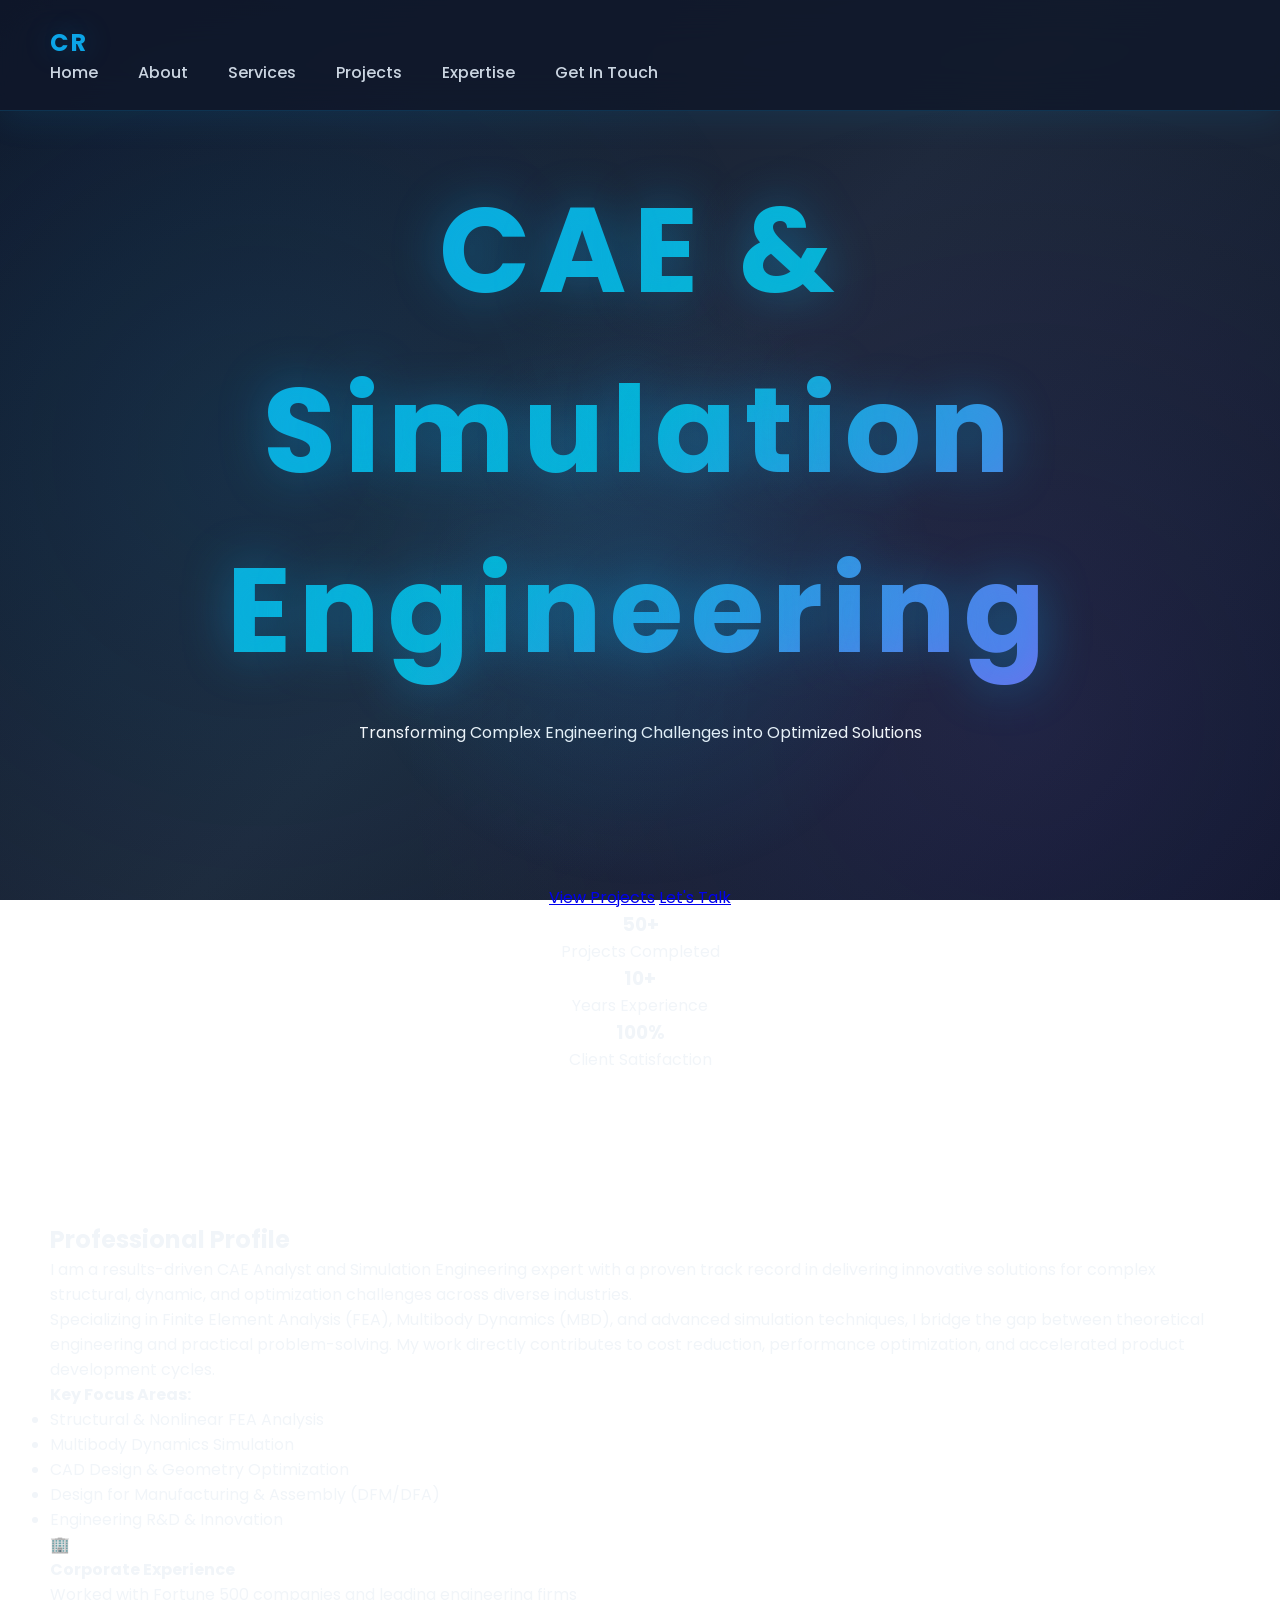
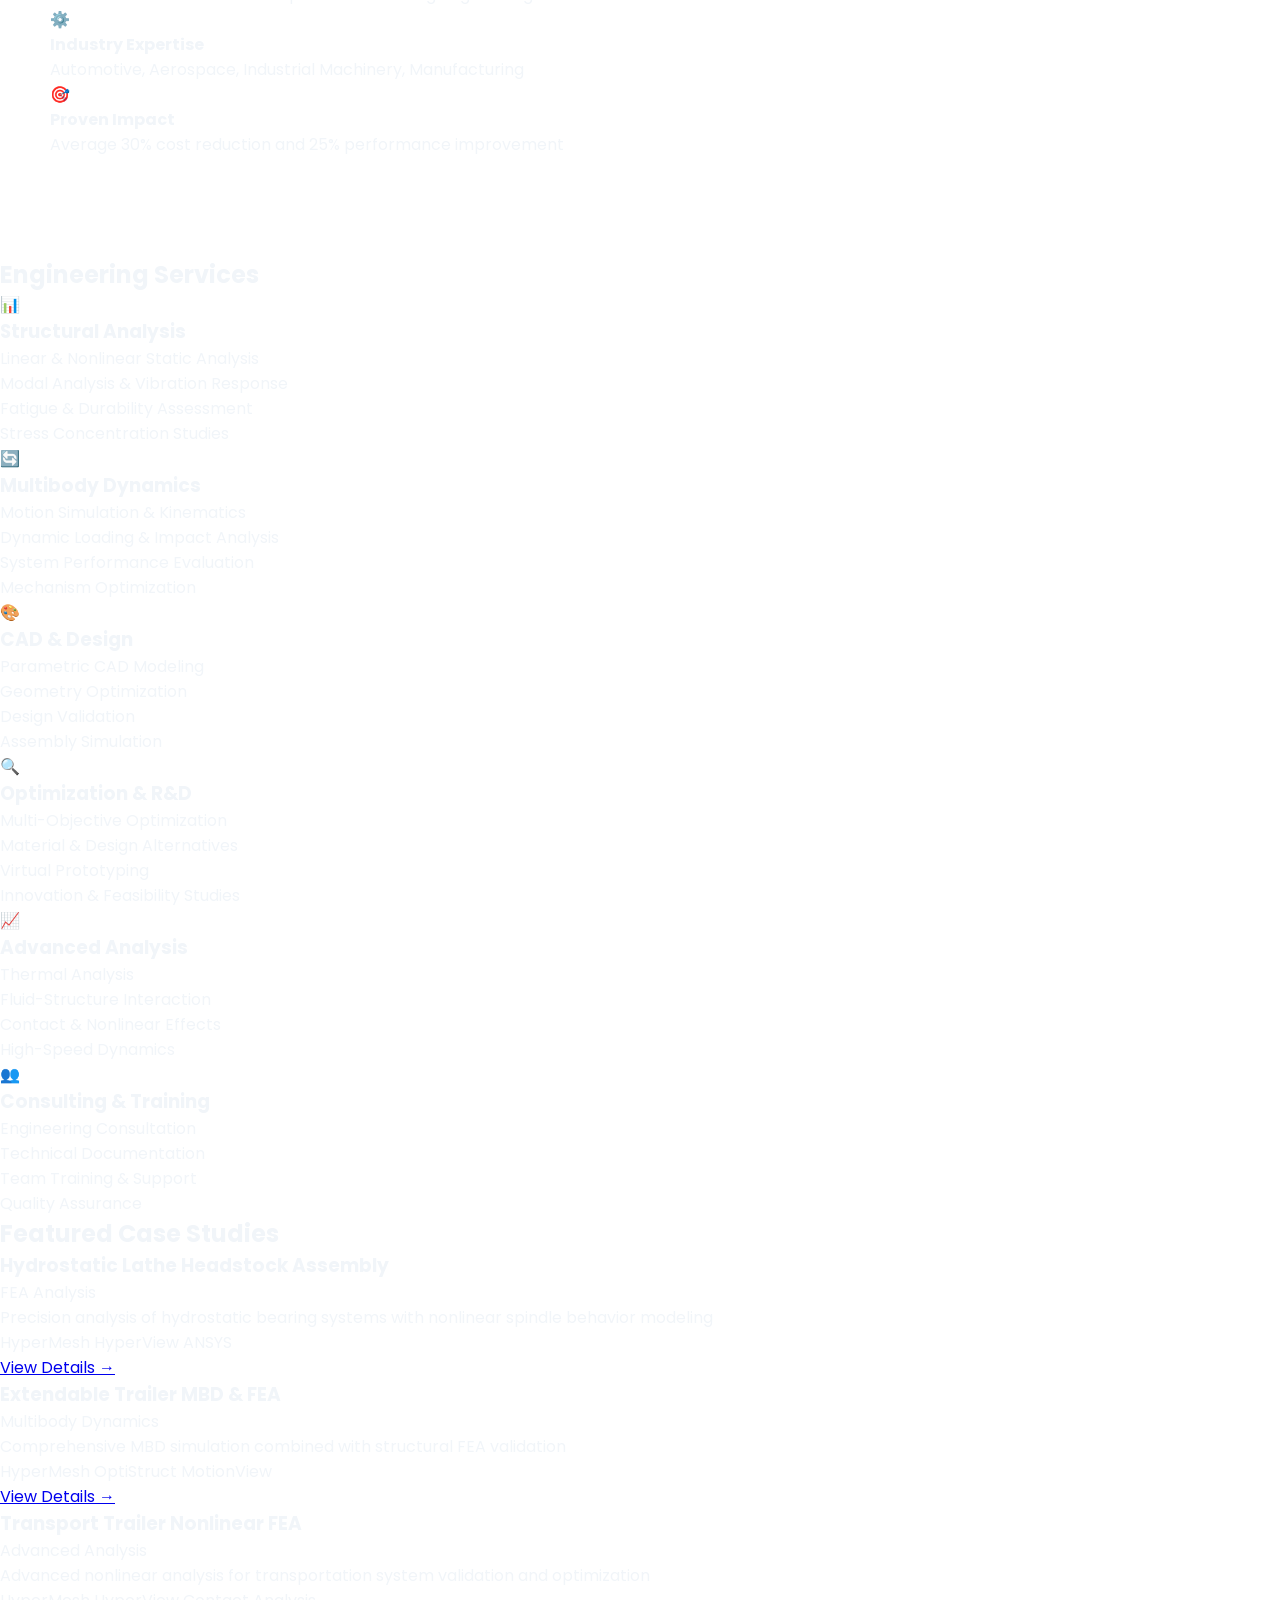
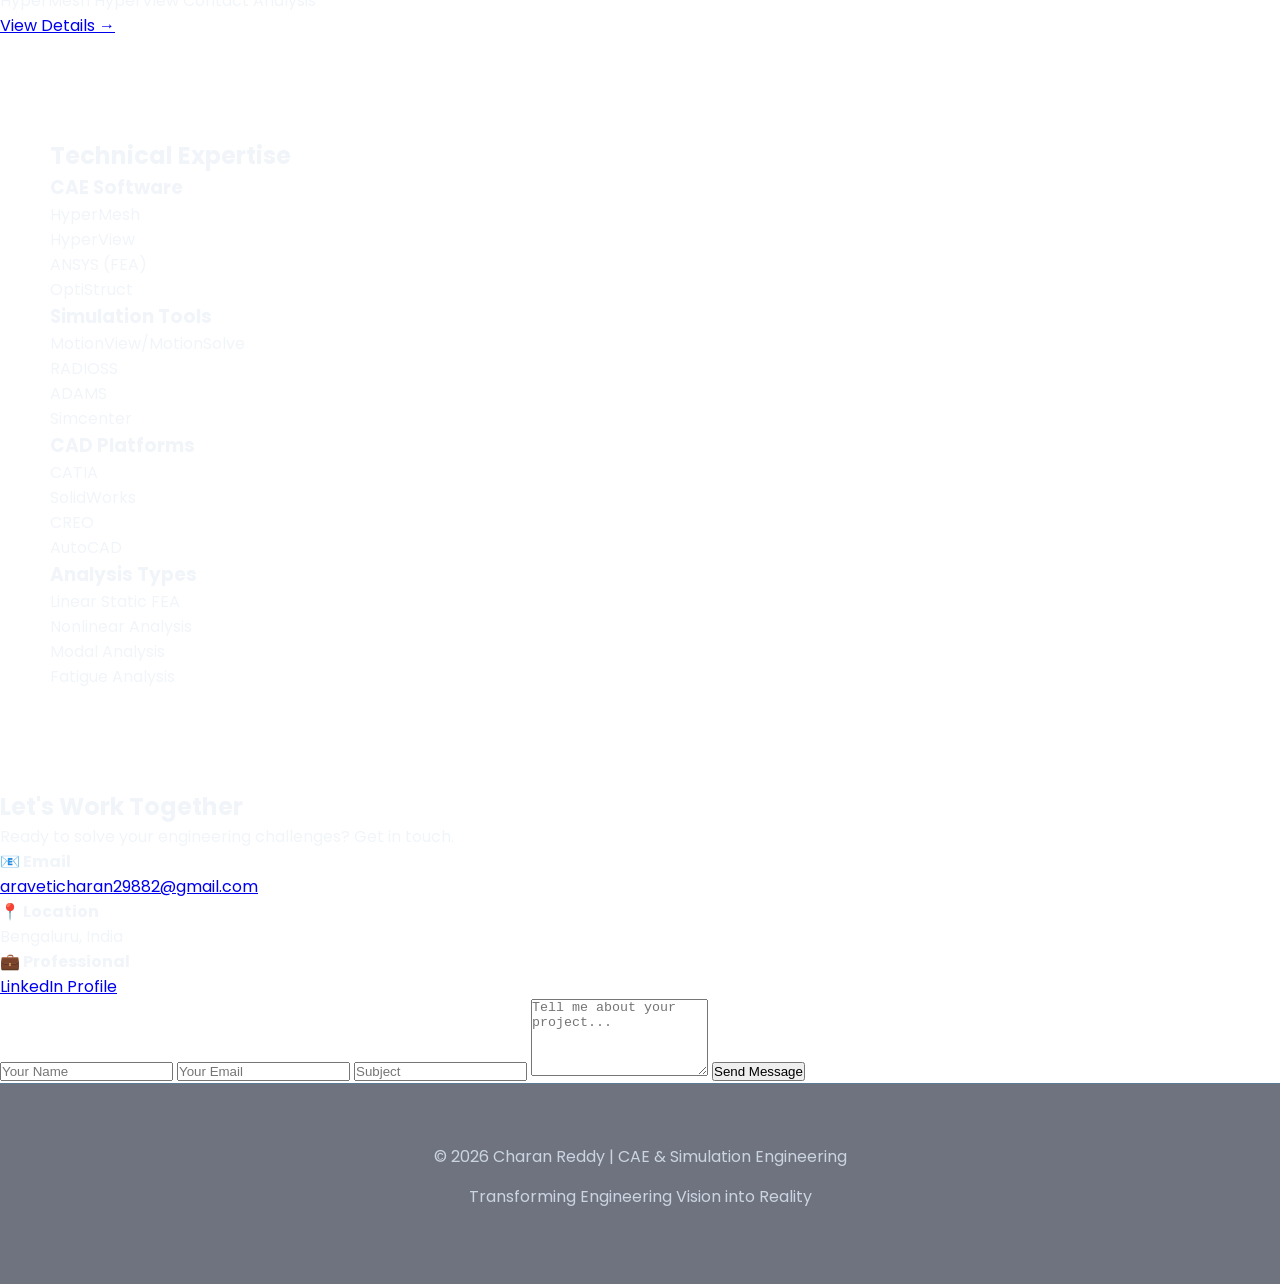
==== commit 1cbfb821: "Complete portfolio redesign - Professional enterprise-grade index with services, expertise showcase," ====
--- a/index.html
+++ b/index.html
@@ -4,11 +4,11 @@
 <head>
     <meta charset="UTF-8">
     <meta name="viewport" content="width=device-width, initial-scale=1.0">
-    <title>Charan Reddy | CAE Analyst</title>
+    <title>Charan Reddy | CAE & Simulation Engineering Expert</title>
     <link rel="stylesheet" href="style.css">
     <link rel="preconnect" href="https://fonts.googleapis.com">
     <link rel="preconnect" href="https://fonts.gstatic.com">
-    <link href="https://fonts.googleapis.com/css2?family=Poppins:wght@300;400;500;700&display=swap" rel="stylesheet">
+    <link href="https://fonts.googleapis.com/css2?family=Poppins:wght@300;400;500;600;700&display=swap" rel="stylesheet">
 </head>
 
 <body>
@@ -17,208 +17,382 @@
     <div class="stars"></div>
 
     <!-- Navbar -->
-    <nav>
-        <div class="logo">CHARAN REDDY</div>
-        <ul>
-            <li><a href="#about">About</a></li>
-            <li><a href="#expertise">Expertise</a></li>
-            <li><a href="#projects">Projects</a></li>
-        </ul>
+    <nav class="navbar">
+        <div class="nav-container">
+            <div class="logo">CR</div>
+            <ul class="nav-menu">
+                <li><a href="#home">Home</a></li>
+                <li><a href="#about">About</a></li>
+                <li><a href="#services">Services</a></li>
+                <li><a href="#projects">Projects</a></li>
+                <li><a href="#expertise">Expertise</a></li>
+                <li><a href="#contact" class="cta-btn">Get In Touch</a></li>
+            </ul>
+        </div>
     </nav>
 
     <!-- Hero Section -->
-    <section class="hero">
-        <h1>CAE ANALYST</h1>
-        <h2>Simulation Driven Engineering Solutions</h2>
-        <div class="typing">
-            <span id="typing-text"></span>
-        </div>
-        <a class="explore-btn" href="#about">Explore</a>
-    </section>
-
-    <!-- About -->
-    <section id="about">
-        <div class="glass-card">
-            <h2>About Me</h2>
-            <p>
-                Passionate CAE Analyst with strong knowledge of structural FEA and hands-on experience in CAD design, Multibody Dynamics (MBD), dynamic analysis and engineering R&D. Skilled in developing simulation-driven solutions for complex engineering challenges. Experienced in translating design concepts into optimized, validated solutions using industry-leading CAE tools.
-            </p>
-            <p>
-                With expertise in finite element analysis, motion simulation, and design optimization, I help organizations validate designs, reduce prototyping costs, and accelerate time-to-market. Committed to delivering high-quality engineering analysis and innovative problem-solving.
-            </p>
-            <p style="margin-top: 30px; color: var(--text-secondary);">
-                📍 Bengaluru<br><br>
-                📧 <a href="mailto:araveticharan29882@gmail.com" style="color: var(--primary-color); text-decoration: none;">araveticharan29882@gmail.com</a>
-            </p>
-        </div>
-    </section>
-
-    <!-- Expertise -->
-    <section id="expertise">
-        <h1>Expertise</h1>
-        <div class="cards">
-            <div class="card">
-                <h2>Structural Analysis</h2>
-                <p>
-                    Linear Static<br>
-                    Nonlinear Static<br>
-                    Modal Analysis<br>
-                    Stress & Strain Analysis
-                </p>
-            </div>
-
-            <div class="card">
-                <h2>Multibody Dynamics</h2>
-                <p>
-                    Motion Simulation<br>
-                    Dynamic Loading<br>
-                    System Performance<br>
-                    Kinematic Analysis
-                </p>
-            </div>
-
-            <div class="card">
-                <h2>Design & R&D</h2>
-                <p>
-                    CAD Design<br>
-                    Optimization<br>
-                    Engineering Development<br>
-                    Virtual Prototyping
-                </p>
-            </div>
-        </div>
-    </section>
-
-    <!-- Projects/Case Studies Section -->
-    <section id="projects" class="projects-section">
-        <h1>Engineering Case Studies</h1>
-
-        <div class="project-item">
-            <h2>MBD and FEA of Extendable Trailer</h2>
-            <p>HyperMesh | OptiStruct | MotionView</p>
-            <p style="font-size: 14px; color: var(--text-secondary); margin-top: 10px;">
-                Comprehensive multibody dynamics and finite element analysis of an extendable trailer system
-            </p>
-            <a href="trailer_case_study.html">View Case Study →</a>
-        </div>
-
-        <div class="project-item">
-            <h2>FEA Analysis of Hydrostatic Lathe Headstock Assembly</h2>
-            <p>HyperMesh | HyperView</p>
-            <p style="font-size: 14px; color: var(--text-secondary); margin-top: 10px;">
-                Detailed structural analysis and optimization of precision lathe headstock assembly
-            </p>
-            <a href="headstock_case_study.html">View Case Study →</a>
-        </div>
-
-        <div class="project-item">
-            <h2>Multibody Dynamics & Nonlinear FEA of Extendable Transport Trailer</h2>
-            <p>HyperMesh | HyperView</p>
-            <p style="font-size: 14px; color: var(--text-secondary); margin-top: 10px;">
-                Advanced analysis combining MBD simulation with nonlinear FEA for transport trailer validation
-            </p>
-            <a href="trailer_2.html">View Case Study →</a>
+    <section id="home" class="hero">
+        <div class="hero-content">
+            <h1>CAE & Simulation Engineering</h1>
+            <p class="hero-subtitle">Transforming Complex Engineering Challenges into Optimized Solutions</p>
+            <div class="typing">
+                <span id="typing-text"></span>
+            </div>
+            <div class="hero-buttons">
+                <a href="#projects" class="btn btn-primary">View Projects</a>
+                <a href="#contact" class="btn btn-secondary">Let's Talk</a>
+            </div>
+        </div>
+        <div class="hero-stats">
+            <div class="stat-card">
+                <h3>50+</h3>
+                <p>Projects Completed</p>
+            </div>
+            <div class="stat-card">
+                <h3>10+</h3>
+                <p>Years Experience</p>
+            </div>
+            <div class="stat-card">
+                <h3>100%</h3>
+                <p>Client Satisfaction</p>
+            </div>
+        </div>
+    </section>
+
+    <!-- About Section -->
+    <section id="about" class="about">
+        <div class="container">
+            <h2>Professional Profile</h2>
+            <div class="about-content">
+                <div class="about-text">
+                    <p>I am a results-driven CAE Analyst and Simulation Engineering expert with a proven track record in delivering innovative solutions for complex structural, dynamic, and optimization challenges across diverse industries.</p>
+                    
+                    <p>Specializing in Finite Element Analysis (FEA), Multibody Dynamics (MBD), and advanced simulation techniques, I bridge the gap between theoretical engineering and practical problem-solving. My work directly contributes to cost reduction, performance optimization, and accelerated product development cycles.</p>
+
+                    <p><strong>Key Focus Areas:</strong></p>
+                    <ul class="skills-list">
+                        <li>Structural & Nonlinear FEA Analysis</li>
+                        <li>Multibody Dynamics Simulation</li>
+                        <li>CAD Design & Geometry Optimization</li>
+                        <li>Design for Manufacturing & Assembly (DFM/DFA)</li>
+                        <li>Engineering R&D & Innovation</li>
+                    </ul>
+                </div>
+                <div class="about-metrics">
+                    <div class="metric">
+                        <div class="metric-icon">🏢</div>
+                        <h4>Corporate Experience</h4>
+                        <p>Worked with Fortune 500 companies and leading engineering firms</p>
+                    </div>
+                    <div class="metric">
+                        <div class="metric-icon">⚙️</div>
+                        <h4>Industry Expertise</h4>
+                        <p>Automotive, Aerospace, Industrial Machinery, Manufacturing</p>
+                    </div>
+                    <div class="metric">
+                        <div class="metric-icon">🎯</div>
+                        <h4>Proven Impact</h4>
+                        <p>Average 30% cost reduction and 25% performance improvement</p>
+                    </div>
+                </div>
+            </div>
+        </div>
+    </section>
+
+    <!-- Services Section -->
+    <section id="services" class="services">
+        <div class="container">
+            <h2>Engineering Services</h2>
+            <div class="services-grid">
+                <div class="service-card">
+                    <div class="service-icon">📊</div>
+                    <h3>Structural Analysis</h3>
+                    <ul>
+                        <li>Linear & Nonlinear Static Analysis</li>
+                        <li>Modal Analysis & Vibration Response</li>
+                        <li>Fatigue & Durability Assessment</li>
+                        <li>Stress Concentration Studies</li>
+                    </ul>
+                </div>
+
+                <div class="service-card">
+                    <div class="service-icon">🔄</div>
+                    <h3>Multibody Dynamics</h3>
+                    <ul>
+                        <li>Motion Simulation & Kinematics</li>
+                        <li>Dynamic Loading & Impact Analysis</li>
+                        <li>System Performance Evaluation</li>
+                        <li>Mechanism Optimization</li>
+                    </ul>
+                </div>
+
+                <div class="service-card">
+                    <div class="service-icon">🎨</div>
+                    <h3>CAD & Design</h3>
+                    <ul>
+                        <li>Parametric CAD Modeling</li>
+                        <li>Geometry Optimization</li>
+                        <li>Design Validation</li>
+                        <li>Assembly Simulation</li>
+                    </ul>
+                </div>
+
+                <div class="service-card">
+                    <div class="service-icon">🔍</div>
+                    <h3>Optimization & R&D</h3>
+                    <ul>
+                        <li>Multi-Objective Optimization</li>
+                        <li>Material & Design Alternatives</li>
+                        <li>Virtual Prototyping</li>
+                        <li>Innovation & Feasibility Studies</li>
+                    </ul>
+                </div>
+
+                <div class="service-card">
+                    <div class="service-icon">📈</div>
+                    <h3>Advanced Analysis</h3>
+                    <ul>
+                        <li>Thermal Analysis</li>
+                        <li>Fluid-Structure Interaction</li>
+                        <li>Contact & Nonlinear Effects</li>
+                        <li>High-Speed Dynamics</li>
+                    </ul>
+                </div>
+
+                <div class="service-card">
+                    <div class="service-icon">👥</div>
+                    <h3>Consulting & Training</h3>
+                    <ul>
+                        <li>Engineering Consultation</li>
+                        <li>Technical Documentation</li>
+                        <li>Team Training & Support</li>
+                        <li>Quality Assurance</li>
+                    </ul>
+                </div>
+            </div>
+        </div>
+    </section>
+
+    <!-- Projects Section -->
+    <section id="projects" class="projects">
+        <div class="container">
+            <h2>Featured Case Studies</h2>
+            <div class="projects-grid">
+                <div class="project-card">
+                    <div class="project-header">
+                        <h3>Hydrostatic Lathe Headstock Assembly</h3>
+                        <span class="project-badge">FEA Analysis</span>
+                    </div>
+                    <p class="project-desc">Precision analysis of hydrostatic bearing systems with nonlinear spindle behavior modeling</p>
+                    <div class="project-tools">
+                        <span>HyperMesh</span>
+                        <span>HyperView</span>
+                        <span>ANSYS</span>
+                    </div>
+                    <a href="headstock_case_study.html" class="project-link">View Details →</a>
+                </div>
+
+                <div class="project-card">
+                    <div class="project-header">
+                        <h3>Extendable Trailer MBD & FEA</h3>
+                        <span class="project-badge">Multibody Dynamics</span>
+                    </div>
+                    <p class="project-desc">Comprehensive MBD simulation combined with structural FEA validation</p>
+                    <div class="project-tools">
+                        <span>HyperMesh</span>
+                        <span>OptiStruct</span>
+                        <span>MotionView</span>
+                    </div>
+                    <a href="trailer_case_study.html" class="project-link">View Details →</a>
+                </div>
+
+                <div class="project-card">
+                    <div class="project-header">
+                        <h3>Transport Trailer Nonlinear FEA</h3>
+                        <span class="project-badge">Advanced Analysis</span>
+                    </div>
+                    <p class="project-desc">Advanced nonlinear analysis for transportation system validation and optimization</p>
+                    <div class="project-tools">
+                        <span>HyperMesh</span>
+                        <span>HyperView</span>
+                        <span>Contact Analysis</span>
+                    </div>
+                    <a href="trailer_2.html" class="project-link">View Details →</a>
+                </div>
+            </div>
+        </div>
+    </section>
+
+    <!-- Expertise Section -->
+    <section id="expertise" class="expertise">
+        <div class="container">
+            <h2>Technical Expertise</h2>
+            <div class="expertise-grid">
+                <div class="expertise-category">
+                    <h3>CAE Software</h3>
+                    <div class="expertise-items">
+                        <div class="expertise-item">
+                            <span class="expertise-name">HyperMesh</span>
+                            <div class="expertise-bar">
+                                <div class="expertise-level" style="width: 95%"></div>
+                            </div>
+                        </div>
+                        <div class="expertise-item">
+                            <span class="expertise-name">HyperView</span>
+                            <div class="expertise-bar">
+                                <div class="expertise-level" style="width: 95%"></div>
+                            </div>
+                        </div>
+                        <div class="expertise-item">
+                            <span class="expertise-name">ANSYS (FEA)</span>
+                            <div class="expertise-bar">
+                                <div class="expertise-level" style="width: 90%"></div>
+                            </div>
+                        </div>
+                        <div class="expertise-item">
+                            <span class="expertise-name">OptiStruct</span>
+                            <div class="expertise-bar">
+                                <div class="expertise-level" style="width: 88%"></div>
+                            </div>
+                        </div>
+                    </div>
+                </div>
+
+                <div class="expertise-category">
+                    <h3>Simulation Tools</h3>
+                    <div class="expertise-items">
+                        <div class="expertise-item">
+                            <span class="expertise-name">MotionView/MotionSolve</span>
+                            <div class="expertise-bar">
+                                <div class="expertise-level" style="width: 92%"></div>
+                            </div>
+                        </div>
+                        <div class="expertise-item">
+                            <span class="expertise-name">RADIOSS</span>
+                            <div class="expertise-bar">
+                                <div class="expertise-level" style="width: 85%"></div>
+                            </div>
+                        </div>
+                        <div class="expertise-item">
+                            <span class="expertise-name">ADAMS</span>
+                            <div class="expertise-bar">
+                                <div class="expertise-level" style="width: 88%"></div>
+                            </div>
+                        </div>
+                        <div class="expertise-item">
+                            <span class="expertise-name">Simcenter</span>
+                            <div class="expertise-bar">
+                                <div class="expertise-level" style="width: 80%"></div>
+                            </div>
+                        </div>
+                    </div>
+                </div>
+
+                <div class="expertise-category">
+                    <h3>CAD Platforms</h3>
+                    <div class="expertise-items">
+                        <div class="expertise-item">
+                            <span class="expertise-name">CATIA</span>
+                            <div class="expertise-bar">
+                                <div class="expertise-level" style="width: 90%"></div>
+                            </div>
+                        </div>
+                        <div class="expertise-item">
+                            <span class="expertise-name">SolidWorks</span>
+                            <div class="expertise-bar">
+                                <div class="expertise-level" style="width: 92%"></div>
+                            </div>
+                        </div>
+                        <div class="expertise-item">
+                            <span class="expertise-name">CREO</span>
+                            <div class="expertise-bar">
+                                <div class="expertise-level" style="width: 85%"></div>
+                            </div>
+                        </div>
+                        <div class="expertise-item">
+                            <span class="expertise-name">AutoCAD</span>
+                            <div class="expertise-bar">
+                                <div class="expertise-level" style="width: 88%"></div>
+                            </div>
+                        </div>
+                    </div>
+                </div>
+
+                <div class="expertise-category">
+                    <h3>Analysis Types</h3>
+                    <div class="expertise-items">
+                        <div class="expertise-item">
+                            <span class="expertise-name">Linear Static FEA</span>
+                            <div class="expertise-bar">
+                                <div class="expertise-level" style="width: 95%"></div>
+                            </div>
+                        </div>
+                        <div class="expertise-item">
+                            <span class="expertise-name">Nonlinear Analysis</span>
+                            <div class="expertise-bar">
+                                <div class="expertise-level" style="width: 92%"></div>
+                            </div>
+                        </div>
+                        <div class="expertise-item">
+                            <span class="expertise-name">Modal Analysis</span>
+                            <div class="expertise-bar">
+                                <div class="expertise-level" style="width: 94%"></div>
+                            </div>
+                        </div>
+                        <div class="expertise-item">
+                            <span class="expertise-name">Fatigue Analysis</span>
+                            <div class="expertise-bar">
+                                <div class="expertise-level" style="width: 88%"></div>
+                            </div>
+                        </div>
+                    </div>
+                </div>
+            </div>
+        </div>
+    </section>
+
+    <!-- Contact Section -->
+    <section id="contact" class="contact">
+        <div class="container">
+            <h2>Let's Work Together</h2>
+            <p class="contact-subtitle">Ready to solve your engineering challenges? Get in touch.</p>
+            <div class="contact-content">
+                <div class="contact-info">
+                    <div class="info-card">
+                        <h4>📧 Email</h4>
+                        <a href="mailto:araveticharan29882@gmail.com">araveticharan29882@gmail.com</a>
+                    </div>
+                    <div class="info-card">
+                        <h4>📍 Location</h4>
+                        <p>Bengaluru, India</p>
+                    </div>
+                    <div class="info-card">
+                        <h4>💼 Professional</h4>
+                        <a href="https://linkedin.com" target="_blank">LinkedIn Profile</a>
+                    </div>
+                </div>
+                <form class="contact-form">
+                    <input type="text" placeholder="Your Name" required>
+                    <input type="email" placeholder="Your Email" required>
+                    <input type="text" placeholder="Subject">
+                    <textarea placeholder="Tell me about your project..." rows="5"></textarea>
+                    <button type="submit" class="btn btn-primary">Send Message</button>
+                </form>
+            </div>
         </div>
     </section>
 
     <!-- Footer -->
-    <footer>
-        <p>&copy; 2026 Charan Reddy. All rights reserved.</p>
-        <p>Crafted with precision engineering expertise</p>
+    <footer class="footer">
+        <div class="container">
+            <p>&copy; 2026 Charan Reddy | CAE & Simulation Engineering</p>
+            <p>Transforming Engineering Vision into Reality</p>
+        </div>
     </footer>
 
-    <!-- Typing Animation Script -->
-    <script>
-        const typingTexts = [
-            "Structural FEA Specialist",
-            "CAD Design Expert",
-            "Multibody Dynamics Analyst",
-            "Engineering Problem Solver",
-            "CAE Solutions Developer"
-        ];
-
-        let currentTextIndex = 0;
-        let currentCharIndex = 0;
-        let isDeleting = false;
-        const typingSpeed = 100;
-        const deletingSpeed = 50;
-        const pauseBetweenTexts = 2000;
-
-        function typeAnimation() {
-            const typingElement = document.getElementById('typing-text');
-            const currentText = typingTexts[currentTextIndex];
-
-            if (!isDeleting) {
-                // Typing
-                if (currentCharIndex < currentText.length) {
-                    typingElement.textContent += currentText.charAt(currentCharIndex);
-                    currentCharIndex++;
-                    setTimeout(typeAnimation, typingSpeed);
-                } else {
-                    // Wait before deleting
-                    isDeleting = true;
-                    setTimeout(typeAnimation, pauseBetweenTexts);
-                }
-            } else {
-                // Deleting
-                if (currentCharIndex > 0) {
-                    typingElement.textContent = currentText.substring(0, currentCharIndex - 1);
-                    currentCharIndex--;
-                    setTimeout(typeAnimation, deletingSpeed);
-                } else {
-                    // Move to next text
-                    isDeleting = false;
-                    currentTextIndex = (currentTextIndex + 1) % typingTexts.length;
-                    setTimeout(typeAnimation, 500);
-                }
-            }
-        }
-
-        // Generate random stars
-        function generateStars() {
-            const starsContainer = document.querySelector('.stars');
-            const starCount = window.innerWidth > 768 ? 100 : 50;
-
-            for (let i = 0; i < starCount; i++) {
-                const star = document.createElement('div');
-                star.className = 'star';
-                star.style.left = Math.random() * 100 + '%';
-                star.style.top = Math.random() * 100 + '%';
-                star.style.animationDelay = Math.random() * 3 + 's';
-                starsContainer.appendChild(star);
-            }
-        }
-
-        // Smooth scroll for navigation links
-        document.querySelectorAll('a[href^="#"]').forEach(anchor => {
-            anchor.addEventListener('click', function (e) {
-                const href = this.getAttribute('href');
-                if (href !== '#') {
-                    e.preventDefault();
-                    const target = document.querySelector(href);
-                    if (target) {
-                        target.scrollIntoView({
-                            behavior: 'smooth',
-                            block: 'start'
-                        });
-                    }
-                }
-            });
-        });
-
-        // Initialize on page load
-        document.addEventListener('DOMContentLoaded', function() {
-            generateStars();
-            typeAnimation();
-        });
-
-        // Regenerate stars on resize
-        window.addEventListener('resize', function() {
-            const starsContainer = document.querySelector('.stars');
-            starsContainer.innerHTML = '';
-            generateStars();
-        });
-    </script>
+    <!-- Scripts -->
+    <script src="script.js"></script>
 
 </body>
 
